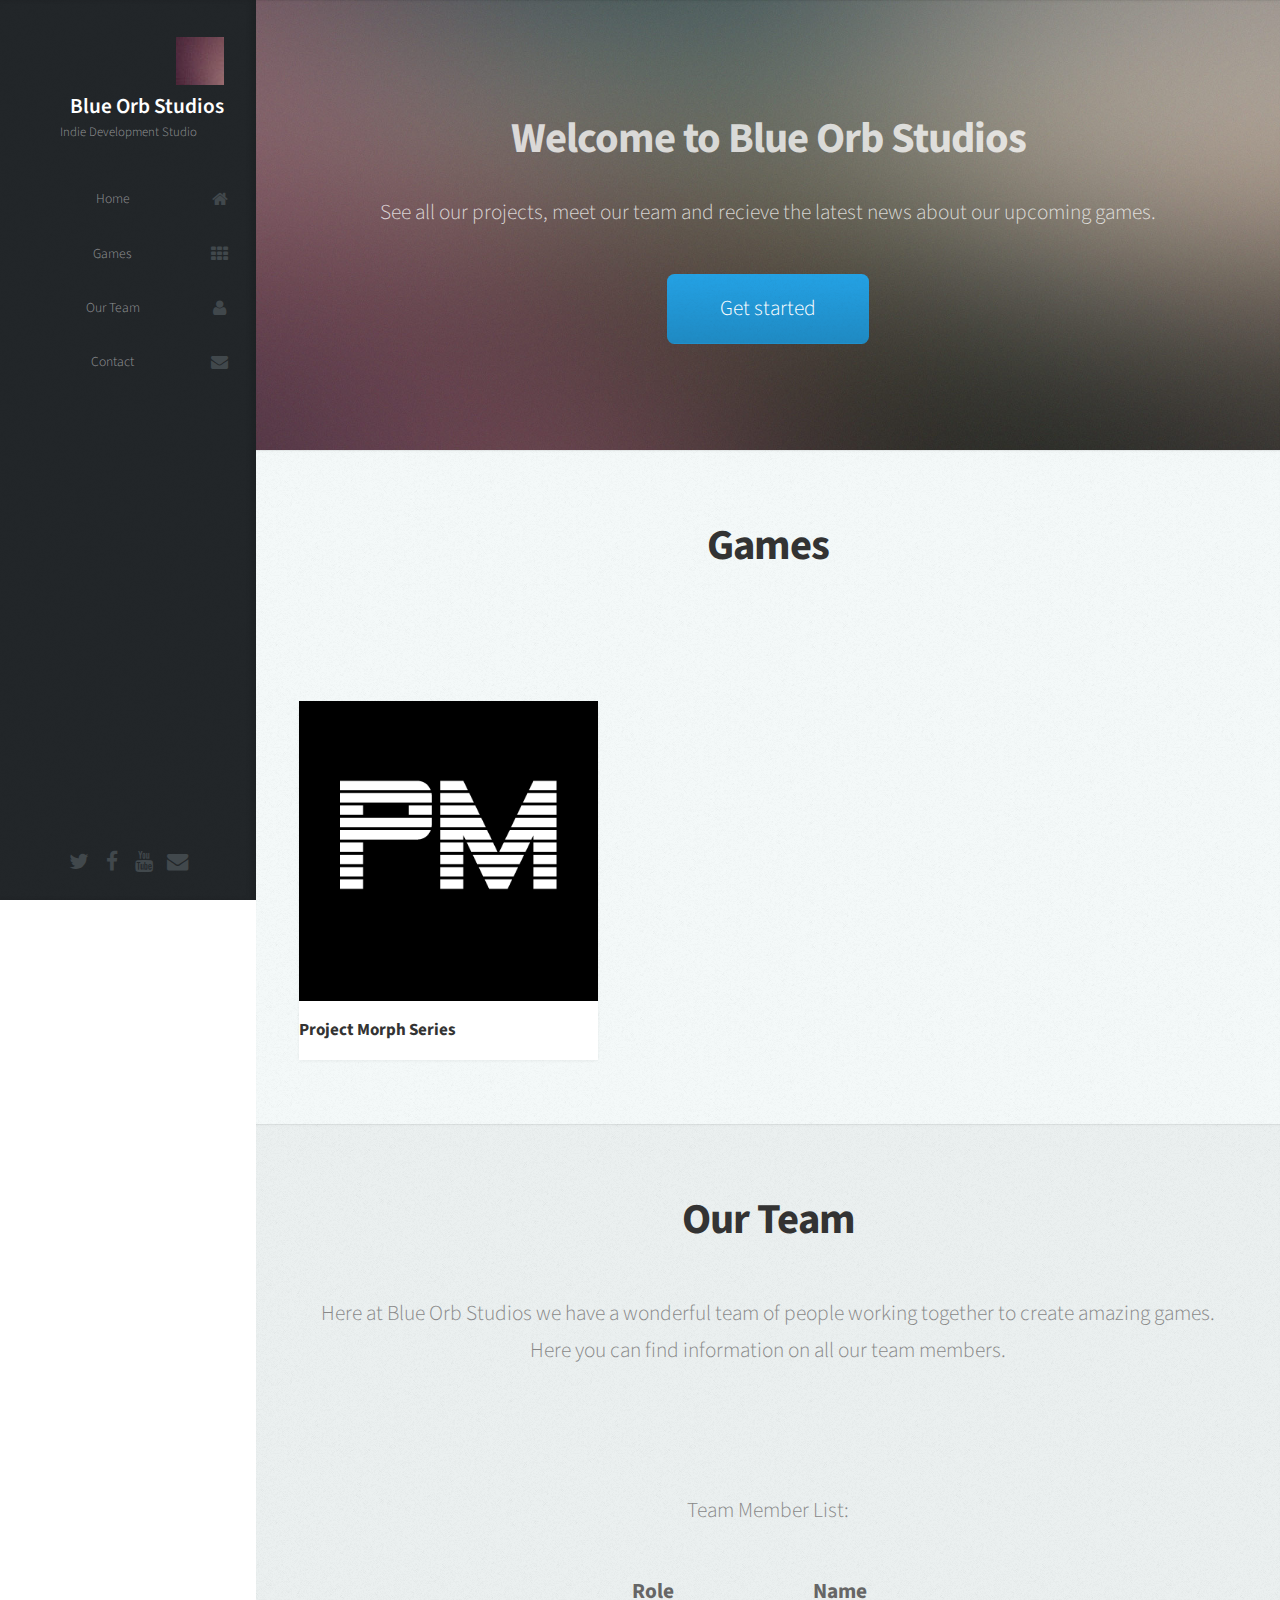
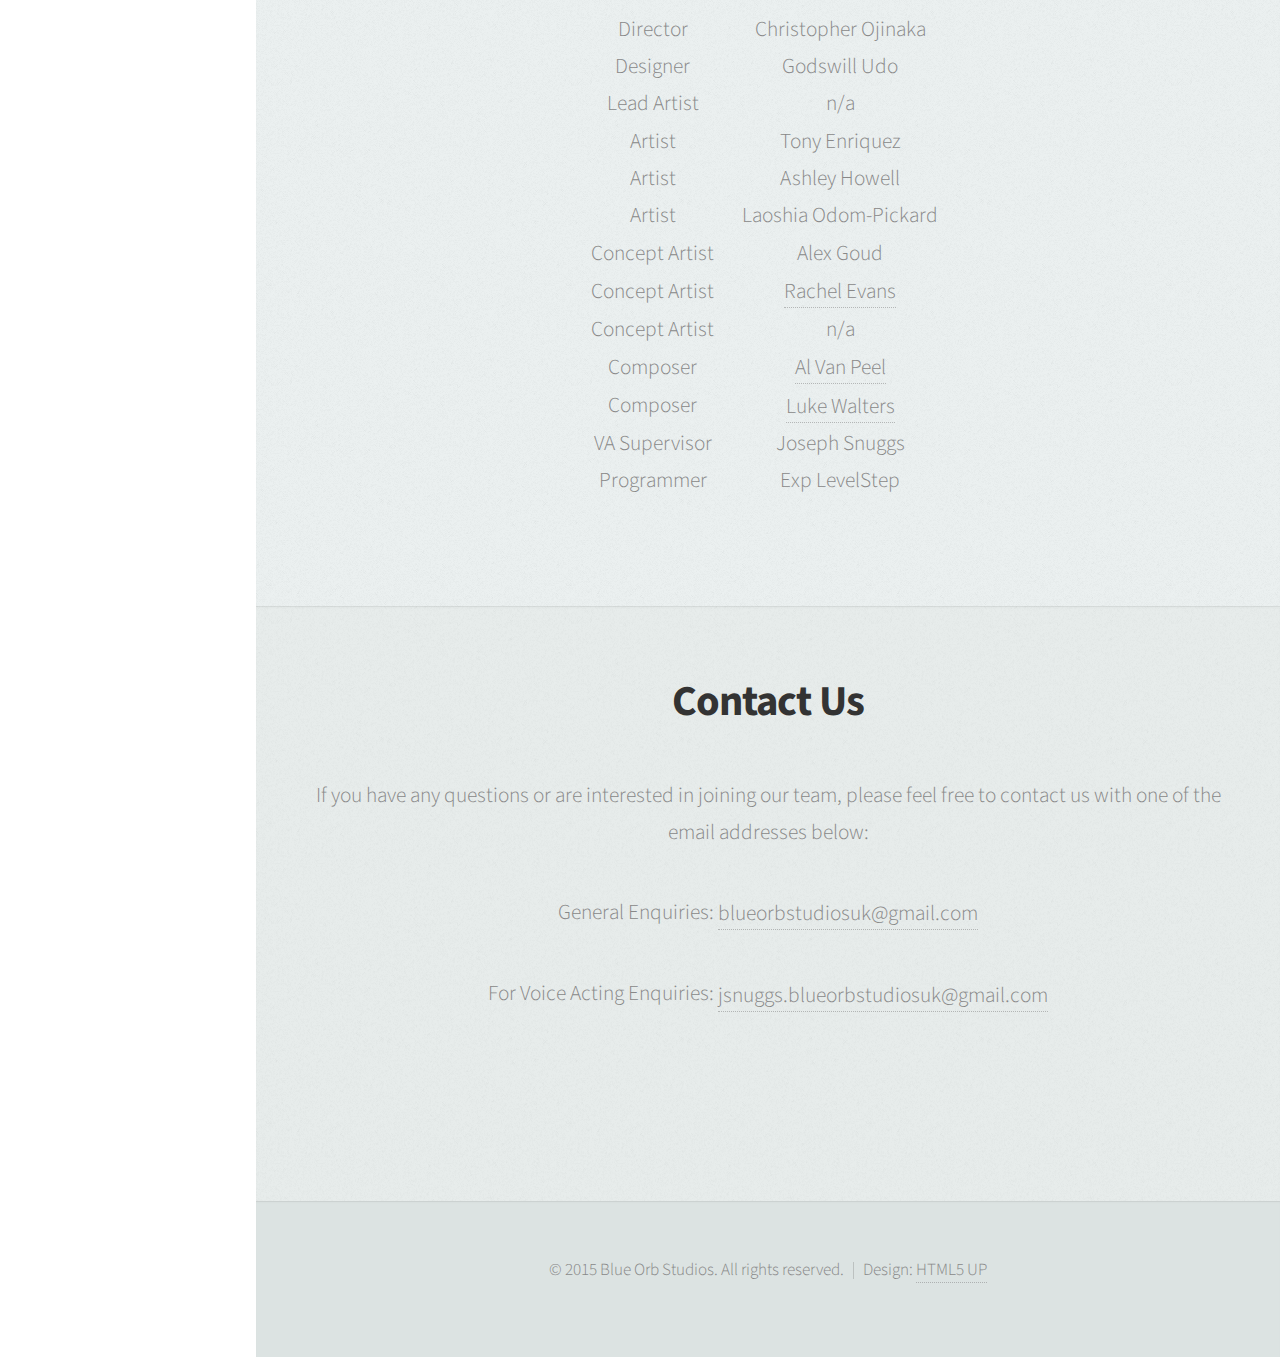
==== index.html @ 5aa5a8fd "Update index.html" ====
<!DOCTYPE HTML>
<!--
	Prologue by HTML5 UP
	html5up.net | @n33co
	Free for personal and commercial use under the CCA 3.0 license (html5up.net/license)
-->
<html>
	<head>
		<title>Blue Orb Studios</title>
		<meta charset="utf-8" />
		<meta name="viewport" content="width=device-width, initial-scale=1" />
		<!--[if lte IE 8]><script src="assets/js/ie/html5shiv.js"></script><![endif]-->
		<link rel="stylesheet" href="assets/css/main.css" />
		<!--[if lte IE 8]><link rel="stylesheet" href="assets/css/ie8.css" /><![endif]-->
		<!--[if lte IE 9]><link rel="stylesheet" href="assets/css/ie9.css" /><![endif]-->
	</head>
	<body>

		<!-- Header -->
			<div id="header">

				<div class="Top">

					<!-- Logo -->
						<div id="logo">
							<span class="image avatar48"><img src="images/avatar.jpg" alt="" /></span>
							<h1 id="title">Blue Orb Studios</h1>
							<p>Indie Development Studio</p>
						</div>

					<!-- Nav -->
						<nav id="nav">
							<ul>
								<li><a href="#Top" id="top-link" class="skel-layers-ignoreHref"><span class="icon fa-home">Home</span></a></li>
								<li><a href="#Games" id="portfolio-link" class="skel-layers-ignoreHref"><span class="icon fa-th">Games</span></a></li>
								<li><a href="#Team" id="about-link" class="skel-layers-ignoreHref"><span class="icon fa-user">Our Team</span></a></li>
								<li><a href="#Contact" id="contact-link" class="skel-layers-ignoreHref"><span class="icon fa-envelope">Contact</span></a></li>
							</ul>
						</nav>

				</div>

				<div class="bottom">

					<!-- Social Icons -->
						<ul class="icons">
							<li><a href="https://twitter.com/BlueOrbStudios" class="icon fa-twitter"><span class="label">Twitter</span></a></li>
							<li><a href="https://www.facebook.com/BlueOrbStudios" class="icon fa-facebook"><span class="label">Facebook</span></a></li>
							<li><a href="https://www.youtube.com/channel/UC_im3MIQF0mpvZhVOFsa8Xg" class="icon fa-youtube"><span class="label">Github</span></a></li>
							<li><a href="mailto:blueorbstudiosuk@gmail.com" class="icon fa-envelope"><span class="label">Email</span></a></li>
						</ul>

				</div>

			</div>

		<!-- Main -->
			<div id="main">

				<!-- Intro -->
					<section id="top" class="one dark cover">
						<div class="container">

							<header>
								<h2 class="alt">Welcome to Blue Orb Studios<a href="http://html5up.net"></a></h2>
								<p>See all our projects, meet our team and recieve the latest news about our upcoming games. </p>
							</header>

							<footer>
								<center><a href="#Games" class="button scrolly">Get started</a></center>
							</footer>

						</div>
					</section>

				<!-- Portfolio -->
					<section id="Games" class="two">
						<div class="container">

							<header>
								<h2>Games</h2>
							</header>

							<p>&nbsp;</p>

							<div class="row">
								<div class="4u 12u$(mobile)">
									<article class="item">
										<a href="Series1.html" class="image fit"><img src="images/PM Short 1 big.png" alt="" /></a>
									  <header>
										<h3>Project Morph Series</h3>
										</header>
									</article>
								</div>
								<div class="4u$ 12u$(mobile)"></div>
							</div>

						</div>
					</section>

				<!-- About Me -->
					<section id="Team" class="three">
						<div class="container">

							<header>
								<h2>Our Team</h2>
							</header>
							<p>Here at Blue Orb Studios we have a wonderful team of people working together to create amazing games. Here you can find information on all our team members.</p>
							<p>&nbsp;</p>
                            
                          <p><center>Team Member List:</center></p>
                            <center><table width="5" border="0" align="center">
                              <tr>
                                <th scope="col"><b>Role</b></th>
                                <th scope="col"><b>Name</b></th>
                              </tr>
                              <tr>
                                <td>Director</td>
                                <td>Christopher Ojinaka</td>
                              </tr>
                              <tr>
                                <td>Designer</td>
                                <td>Godswill Udo</td>
                              </tr>
                              <tr>
                                <td>Lead Artist</td>
                                <td>n/a</td>
                              </tr>
                              <tr>
                                <td>Artist</td>
                                <td>Tony Enriquez</td>
                              </tr>
                              <tr>
                                <td>Artist</td>
                                <td>Ashley Howell</td>
                              </tr>
                              <tr>
                                <td>Artist</td>
                                <td>Laoshia Odom-Pickard</td>
                              </tr>
                              <tr>
                                <td>Concept Artist</td>
                                <td>Alex Goud</td>
                              </tr>
                              <tr>
                                <td>Concept Artist</td>
                                <td><a href="http://rylitah.deviantart.com/">Rachel Evans</a></td>
                              </tr>
                              <tr>
                                <td>Concept Artist</td>
                                <td>n/a</td>
                              </tr>
                              <tr>
                                <td>Composer</td>
                                <td><a href="https://soundcloud.com/algernonvanpeel">Al Van Peel</a></td>
                              </tr>
                              <tr>
                                <td>Composer</td>
                                <td><a href="https://soundcloud.com/everythingrare/">Luke Walters</a></td>
                              </tr>
                              <tr>
                                <td>VA Supervisor</td>
                                <td>Joseph Snuggs</td>
                              </tr>
                              <tr>
                                <td>Programmer</td>
                                <td>Exp LevelStep</td>
                              </tr>
                            </table></center>

                            

						</div>
					</section>

				<!-- Contact -->
					<section id="Contact" class="four">
						<div class="container">

							<header>
								<h2>Contact Us</h2>
							</header>

							<p>If you have any questions or are interested in joining our team, please feel free to contact us with one of the email addresses below:</p>
							<p>General Enquiries: <a href=mailto:blueorbstudiosuk@gmail.com>blueorbstudiosuk@gmail.com</a></p>
							<p>For Voice Acting Enquiries: <a href=mailto:jsnuggs.blueorbstudiosuk@gmail.com>jsnuggs.blueorbstudiosuk@gmail.com</a></p>
							<p>&nbsp;</p>

							

						</div>
					</section>
	</div>

		<!-- Footer -->
			<div id="footer">

				<!-- Copyright -->
					<ul class="copyright">
					  <li>&copy; 2015 Blue Orb Studios. All rights reserved.</li><li>Design: <a href="http://html5up.net">HTML5 UP</a></li>
					</ul>

		</div>

		<!-- Scripts -->
			<script src="assets/js/jquery.min.js"></script>
			<script src="assets/js/jquery.scrolly.min.js"></script>
			<script src="assets/js/jquery.scrollzer.min.js"></script>
			<script src="assets/js/skel.min.js"></script>
			<script src="assets/js/util.js"></script>
			<!--[if lte IE 8]><script src="assets/js/ie/respond.min.js"></script><![endif]-->
			<script src="assets/js/main.js"></script>

	</body>
</html>
---- assets/css/main.css ----
@import url("font-awesome.min.css");
@import url("http://fonts.googleapis.com/css?family=Source+Sans+Pro:300,300italic,400,600");

/*
	Prologue by HTML5 UP
	html5up.net | @n33co
	Free for personal and commercial use under the CCA 3.0 license (html5up.net/license)
*/

/* Reset */

	html, body, div, span, applet, object, iframe, h1, h2, h3, h4, h5, h6, p, blockquote, pre, a, abbr, acronym, address, big, cite, code, del, dfn, em, img, ins, kbd, q, s, samp, small, strike, strong, sub, sup, tt, var, b, u, i, center, dl, dt, dd, ol, ul, li, fieldset, form, label, legend, table, caption, tbody, tfoot, thead, tr, th, td, article, aside, canvas, details, embed, figure, figcaption, footer, header, hgroup, menu, nav, output, ruby, section, summary, time, mark, audio, video {
	margin: 0;
	padding: 0;
	border: 0;
	font-size: 100%;
	font: inherit;
	vertical-align: middle;
	background-position: center;
	}

	article, aside, details, figcaption, figure, footer, header, hgroup, menu, nav, section {
		display: block;
	}

	body {
		line-height: 1;
	}

	ol, ul {
		list-style: none;
	}

	blockquote, q {
		quotes: none;
	}

	blockquote:before, blockquote:after, q:before, q:after {
		content: '';
		content: none;
	}

	table {
		border-collapse: collapse;
		border-spacing: 0;
	}

	body {
		-webkit-text-size-adjust: none;
	}

/* Box Model */

	*, *:before, *:after {
		-moz-box-sizing: border-box;
		-webkit-box-sizing: border-box;
		box-sizing: border-box;
	}

/* Containers */

	.container {
		margin-left: auto;
		margin-right: auto;
	}

	.container.\31 25\25 {
		width: 100%;
		max-width: 1750px;
		min-width: 1400px;
	}

	.container.\37 5\25 {
		width: 1050px;
	}

	.container.\35 0\25 {
		width: 700px;
	}

	.container.\32 5\25 {
		width: 350px;
	}

	.container {
		width: 1400px;
	}

	@media screen and (min-width: 961px) and (max-width: 1880px) {

		.container.\31 25\25 {
			width: 100%;
			max-width: 1500px;
			min-width: 1200px;
		}

		.container.\37 5\25 {
			width: 900px;
		}

		.container.\35 0\25 {
			width: 600px;
		}

		.container.\32 5\25 {
			width: 300px;
		}

		.container {
			width: 1200px;
		}

	}

	@media screen and (min-width: 961px) and (max-width: 1620px) {

		.container.\31 25\25 {
			width: 100%;
			max-width: 1200px;
			min-width: 960px;
		}

		.container.\37 5\25 {
			width: 720px;
		}

		.container.\35 0\25 {
			width: 480px;
		}

		.container.\32 5\25 {
			width: 240px;
		}

		.container {
			width: 960px;
		}

	}

	@media screen and (min-width: 961px) and (max-width: 1320px) {

		.container.\31 25\25 {
			width: 100%;
			max-width: 125%;
			min-width: 100%;
		}

		.container.\37 5\25 {
			width: 75%;
		}

		.container.\35 0\25 {
			width: 50%;
		}

		.container.\32 5\25 {
			width: 25%;
		}

		.container {
			width: 100%;
		}

	}

	@media screen and (max-width: 960px) {

		.container.\31 25\25 {
			width: 100%;
			max-width: 125%;
			min-width: 100%;
		}

		.container.\37 5\25 {
			width: 75%;
		}

		.container.\35 0\25 {
			width: 50%;
		}

		.container.\32 5\25 {
			width: 25%;
		}

		.container {
			width: 100%;
		}

	}

	@media screen and (max-width: 736px) {

		.container.\31 25\25 {
			width: 100%;
			max-width: 125%;
			min-width: 100%;
		}

		.container.\37 5\25 {
			width: 75%;
		}

		.container.\35 0\25 {
			width: 50%;
		}

		.container.\32 5\25 {
			width: 25%;
		}

		.container {
			width: 100% !important;
		}

	}

/* Grid */

	.row {
		border-bottom: solid 1px transparent;
		-moz-box-sizing: border-box;
		-webkit-box-sizing: border-box;
		box-sizing: border-box;
	}

	.row > * {
		float: left;
		-moz-box-sizing: border-box;
		-webkit-box-sizing: border-box;
		box-sizing: border-box;
	}

	.row:after, .row:before {
		content: '';
		display: block;
		clear: both;
		height: 0;
	}

	.row.uniform > * > :first-child {
		margin-top: 0;
	}

	.row.uniform > * > :last-child {
		margin-bottom: 0;
	}

	.row.\30 \25 > * {
		padding: 0px 0 0 0px;
	}

	.row.\30 \25 {
		margin: 0px 0 -1px 0px;
	}

	.row.uniform.\30 \25 > * {
		padding: 0px 0 0 0px;
	}

	.row.uniform.\30 \25 {
		margin: 0px 0 -1px 0px;
	}

	.row > * {
		padding: 40px 0 0 40px;
	}

	.row {
		margin: -40px 0 -1px -40px;
	}

	.row.uniform > * {
		padding: 40px 0 0 40px;
	}

	.row.uniform {
		margin: -40px 0 -1px -40px;
	}

	.row.\32 00\25 > * {
		padding: 80px 0 0 80px;
	}

	.row.\32 00\25 {
		margin: -80px 0 -1px -80px;
	}

	.row.uniform.\32 00\25 > * {
		padding: 80px 0 0 80px;
	}

	.row.uniform.\32 00\25 {
		margin: -80px 0 -1px -80px;
	}

	.row.\31 50\25 > * {
		padding: 60px 0 0 60px;
	}

	.row.\31 50\25 {
		margin: -60px 0 -1px -60px;
	}

	.row.uniform.\31 50\25 > * {
		padding: 60px 0 0 60px;
	}

	.row.uniform.\31 50\25 {
		margin: -60px 0 -1px -60px;
	}

	.row.\35 0\25 > * {
		padding: 20px 0 0 20px;
	}

	.row.\35 0\25 {
		margin: -20px 0 -1px -20px;
	}

	.row.uniform.\35 0\25 > * {
		padding: 20px 0 0 20px;
	}

	.row.uniform.\35 0\25 {
		margin: -20px 0 -1px -20px;
	}

	.row.\32 5\25 > * {
		padding: 10px 0 0 10px;
	}

	.row.\32 5\25 {
		margin: -10px 0 -1px -10px;
	}

	.row.uniform.\32 5\25 > * {
		padding: 10px 0 0 10px;
	}

	.row.uniform.\32 5\25 {
		margin: -10px 0 -1px -10px;
	}

	.\31 2u, .\31 2u\24 {
		width: 100%;
		clear: none;
		margin-left: 0;
	}

	.\31 1u, .\31 1u\24 {
		width: 91.6666666667%;
		clear: none;
		margin-left: 0;
	}

	.\31 0u, .\31 0u\24 {
		width: 83.3333333333%;
		clear: none;
		margin-left: 0;
	}

	.\39 u, .\39 u\24 {
		width: 75%;
		clear: none;
		margin-left: 0;
	}

	.\38 u, .\38 u\24 {
		width: 66.6666666667%;
		clear: none;
		margin-left: 0;
	}

	.\37 u, .\37 u\24 {
		width: 58.3333333333%;
		clear: none;
		margin-left: 0;
	}

	.\36 u, .\36 u\24 {
		width: 50%;
		clear: none;
		margin-left: 0;
	}

	.\35 u, .\35 u\24 {
		width: 41.6666666667%;
		clear: none;
		margin-left: 0;
	}

	.\34 u, .\34 u\24 {
		width: 33.3333333333%;
		clear: none;
		margin-left: 0;
	}

	.\33 u, .\33 u\24 {
		width: 25%;
		clear: none;
		margin-left: 0;
	}

	.\32 u, .\32 u\24 {
		width: 16.6666666667%;
		clear: none;
		margin-left: 0;
	}

	.\31 u, .\31 u\24 {
		width: 8.3333333333%;
		clear: none;
		margin-left: 0;
	}

	.\31 2u\24 + *,
	.\31 1u\24 + *,
	.\31 0u\24 + *,
	.\39 u\24 + *,
	.\38 u\24 + *,
	.\37 u\24 + *,
	.\36 u\24 + *,
	.\35 u\24 + *,
	.\34 u\24 + *,
	.\33 u\24 + *,
	.\32 u\24 + *,
	.\31 u\24 + * {
		clear: left;
	}

	.\-11u {
		margin-left: 91.66667%;
	}

	.\-10u {
		margin-left: 83.33333%;
	}

	.\-9u {
		margin-left: 75%;
	}

	.\-8u {
		margin-left: 66.66667%;
	}

	.\-7u {
		margin-left: 58.33333%;
	}

	.\-6u {
		margin-left: 50%;
	}

	.\-5u {
		margin-left: 41.66667%;
	}

	.\-4u {
		margin-left: 33.33333%;
	}

	.\-3u {
		margin-left: 25%;
	}

	.\-2u {
		margin-left: 16.66667%;
	}

	.\-1u {
		margin-left: 8.33333%;
	}

	@media screen and (min-width: 961px) and (max-width: 1880px) {

		.row > * {
			padding: 40px 0 0 40px;
		}

		.row {
			margin: -40px 0 -1px -40px;
		}

		.row.uniform > * {
			padding: 40px 0 0 40px;
		}

		.row.uniform {
			margin: -40px 0 -1px -40px;
		}

		.row.\32 00\25 > * {
			padding: 80px 0 0 80px;
		}

		.row.\32 00\25 {
			margin: -80px 0 -1px -80px;
		}

		.row.uniform.\32 00\25 > * {
			padding: 80px 0 0 80px;
		}

		.row.uniform.\32 00\25 {
			margin: -80px 0 -1px -80px;
		}

		.row.\31 50\25 > * {
			padding: 60px 0 0 60px;
		}

		.row.\31 50\25 {
			margin: -60px 0 -1px -60px;
		}

		.row.uniform.\31 50\25 > * {
			padding: 60px 0 0 60px;
		}

		.row.uniform.\31 50\25 {
			margin: -60px 0 -1px -60px;
		}

		.row.\35 0\25 > * {
			padding: 20px 0 0 20px;
		}

		.row.\35 0\25 {
			margin: -20px 0 -1px -20px;
		}

		.row.uniform.\35 0\25 > * {
			padding: 20px 0 0 20px;
		}

		.row.uniform.\35 0\25 {
			margin: -20px 0 -1px -20px;
		}

		.row.\32 5\25 > * {
			padding: 10px 0 0 10px;
		}

		.row.\32 5\25 {
			margin: -10px 0 -1px -10px;
		}

		.row.uniform.\32 5\25 > * {
			padding: 10px 0 0 10px;
		}

		.row.uniform.\32 5\25 {
			margin: -10px 0 -1px -10px;
		}

		.\31 2u\28wide\29, .\31 2u\24\28wide\29 {
			width: 100%;
			clear: none;
			margin-left: 0;
		}

		.\31 1u\28wide\29, .\31 1u\24\28wide\29 {
			width: 91.6666666667%;
			clear: none;
			margin-left: 0;
		}

		.\31 0u\28wide\29, .\31 0u\24\28wide\29 {
			width: 83.3333333333%;
			clear: none;
			margin-left: 0;
		}

		.\39 u\28wide\29, .\39 u\24\28wide\29 {
			width: 75%;
			clear: none;
			margin-left: 0;
		}

		.\38 u\28wide\29, .\38 u\24\28wide\29 {
			width: 66.6666666667%;
			clear: none;
			margin-left: 0;
		}

		.\37 u\28wide\29, .\37 u\24\28wide\29 {
			width: 58.3333333333%;
			clear: none;
			margin-left: 0;
		}

		.\36 u\28wide\29, .\36 u\24\28wide\29 {
			width: 50%;
			clear: none;
			margin-left: 0;
		}

		.\35 u\28wide\29, .\35 u\24\28wide\29 {
			width: 41.6666666667%;
			clear: none;
			margin-left: 0;
		}

		.\34 u\28wide\29, .\34 u\24\28wide\29 {
			width: 33.3333333333%;
			clear: none;
			margin-left: 0;
		}

		.\33 u\28wide\29, .\33 u\24\28wide\29 {
			width: 25%;
			clear: none;
			margin-left: 0;
		}

		.\32 u\28wide\29, .\32 u\24\28wide\29 {
			width: 16.6666666667%;
			clear: none;
			margin-left: 0;
		}

		.\31 u\28wide\29, .\31 u\24\28wide\29 {
			width: 8.3333333333%;
			clear: none;
			margin-left: 0;
		}

		.\31 2u\24\28wide\29 + *,
		.\31 1u\24\28wide\29 + *,
		.\31 0u\24\28wide\29 + *,
		.\39 u\24\28wide\29 + *,
		.\38 u\24\28wide\29 + *,
		.\37 u\24\28wide\29 + *,
		.\36 u\24\28wide\29 + *,
		.\35 u\24\28wide\29 + *,
		.\34 u\24\28wide\29 + *,
		.\33 u\24\28wide\29 + *,
		.\32 u\24\28wide\29 + *,
		.\31 u\24\28wide\29 + * {
			clear: left;
		}

		.\-11u\28wide\29 {
			margin-left: 91.66667%;
		}

		.\-10u\28wide\29 {
			margin-left: 83.33333%;
		}

		.\-9u\28wide\29 {
			margin-left: 75%;
		}

		.\-8u\28wide\29 {
			margin-left: 66.66667%;
		}

		.\-7u\28wide\29 {
			margin-left: 58.33333%;
		}

		.\-6u\28wide\29 {
			margin-left: 50%;
		}

		.\-5u\28wide\29 {
			margin-left: 41.66667%;
		}

		.\-4u\28wide\29 {
			margin-left: 33.33333%;
		}

		.\-3u\28wide\29 {
			margin-left: 25%;
		}

		.\-2u\28wide\29 {
			margin-left: 16.66667%;
		}

		.\-1u\28wide\29 {
			margin-left: 8.33333%;
		}

	}

	@media screen and (min-width: 961px) and (max-width: 1620px) {

		.row > * {
			padding: 40px 0 0 40px;
		}

		.row {
			margin: -40px 0 -1px -40px;
		}

		.row.uniform > * {
			padding: 40px 0 0 40px;
		}

		.row.uniform {
			margin: -40px 0 -1px -40px;
		}

		.row.\32 00\25 > * {
			padding: 80px 0 0 80px;
		}

		.row.\32 00\25 {
			margin: -80px 0 -1px -80px;
		}

		.row.uniform.\32 00\25 > * {
			padding: 80px 0 0 80px;
		}

		.row.uniform.\32 00\25 {
			margin: -80px 0 -1px -80px;
		}

		.row.\31 50\25 > * {
			padding: 60px 0 0 60px;
		}

		.row.\31 50\25 {
			margin: -60px 0 -1px -60px;
		}

		.row.uniform.\31 50\25 > * {
			padding: 60px 0 0 60px;
		}

		.row.uniform.\31 50\25 {
			margin: -60px 0 -1px -60px;
		}

		.row.\35 0\25 > * {
			padding: 20px 0 0 20px;
		}

		.row.\35 0\25 {
			margin: -20px 0 -1px -20px;
		}

		.row.uniform.\35 0\25 > * {
			padding: 20px 0 0 20px;
		}

		.row.uniform.\35 0\25 {
			margin: -20px 0 -1px -20px;
		}

		.row.\32 5\25 > * {
			padding: 10px 0 0 10px;
		}

		.row.\32 5\25 {
			margin: -10px 0 -1px -10px;
		}

		.row.uniform.\32 5\25 > * {
			padding: 10px 0 0 10px;
		}

		.row.uniform.\32 5\25 {
			margin: -10px 0 -1px -10px;
		}

		.\31 2u\28normal\29, .\31 2u\24\28normal\29 {
			width: 100%;
			clear: none;
			margin-left: 0;
		}

		.\31 1u\28normal\29, .\31 1u\24\28normal\29 {
			width: 91.6666666667%;
			clear: none;
			margin-left: 0;
		}

		.\31 0u\28normal\29, .\31 0u\24\28normal\29 {
			width: 83.3333333333%;
			clear: none;
			margin-left: 0;
		}

		.\39 u\28normal\29, .\39 u\24\28normal\29 {
			width: 75%;
			clear: none;
			margin-left: 0;
		}

		.\38 u\28normal\29, .\38 u\24\28normal\29 {
			width: 66.6666666667%;
			clear: none;
			margin-left: 0;
		}

		.\37 u\28normal\29, .\37 u\24\28normal\29 {
			width: 58.3333333333%;
			clear: none;
			margin-left: 0;
		}

		.\36 u\28normal\29, .\36 u\24\28normal\29 {
			width: 50%;
			clear: none;
			margin-left: 0;
		}

		.\35 u\28normal\29, .\35 u\24\28normal\29 {
			width: 41.6666666667%;
			clear: none;
			margin-left: 0;
		}

		.\34 u\28normal\29, .\34 u\24\28normal\29 {
			width: 33.3333333333%;
			clear: none;
			margin-left: 0;
		}

		.\33 u\28normal\29, .\33 u\24\28normal\29 {
			width: 25%;
			clear: none;
			margin-left: 0;
		}

		.\32 u\28normal\29, .\32 u\24\28normal\29 {
			width: 16.6666666667%;
			clear: none;
			margin-left: 0;
		}

		.\31 u\28normal\29, .\31 u\24\28normal\29 {
			width: 8.3333333333%;
			clear: none;
			margin-left: 0;
		}

		.\31 2u\24\28normal\29 + *,
		.\31 1u\24\28normal\29 + *,
		.\31 0u\24\28normal\29 + *,
		.\39 u\24\28normal\29 + *,
		.\38 u\24\28normal\29 + *,
		.\37 u\24\28normal\29 + *,
		.\36 u\24\28normal\29 + *,
		.\35 u\24\28normal\29 + *,
		.\34 u\24\28normal\29 + *,
		.\33 u\24\28normal\29 + *,
		.\32 u\24\28normal\29 + *,
		.\31 u\24\28normal\29 + * {
			clear: left;
		}

		.\-11u\28normal\29 {
			margin-left: 91.66667%;
		}

		.\-10u\28normal\29 {
			margin-left: 83.33333%;
		}

		.\-9u\28normal\29 {
			margin-left: 75%;
		}

		.\-8u\28normal\29 {
			margin-left: 66.66667%;
		}

		.\-7u\28normal\29 {
			margin-left: 58.33333%;
		}

		.\-6u\28normal\29 {
			margin-left: 50%;
		}

		.\-5u\28normal\29 {
			margin-left: 41.66667%;
		}

		.\-4u\28normal\29 {
			margin-left: 33.33333%;
		}

		.\-3u\28normal\29 {
			margin-left: 25%;
		}

		.\-2u\28normal\29 {
			margin-left: 16.66667%;
		}

		.\-1u\28normal\29 {
			margin-left: 8.33333%;
		}

	}

	@media screen and (min-width: 961px) and (max-width: 1320px) {

		.row > * {
			padding: 20px 0 0 20px;
		}

		.row {
			margin: -20px 0 -1px -20px;
		}

		.row.uniform > * {
			padding: 20px 0 0 20px;
		}

		.row.uniform {
			margin: -20px 0 -1px -20px;
		}

		.row.\32 00\25 > * {
			padding: 40px 0 0 40px;
		}

		.row.\32 00\25 {
			margin: -40px 0 -1px -40px;
		}

		.row.uniform.\32 00\25 > * {
			padding: 40px 0 0 40px;
		}

		.row.uniform.\32 00\25 {
			margin: -40px 0 -1px -40px;
		}

		.row.\31 50\25 > * {
			padding: 30px 0 0 30px;
		}

		.row.\31 50\25 {
			margin: -30px 0 -1px -30px;
		}

		.row.uniform.\31 50\25 > * {
			padding: 30px 0 0 30px;
		}

		.row.uniform.\31 50\25 {
			margin: -30px 0 -1px -30px;
		}

		.row.\35 0\25 > * {
			padding: 10px 0 0 10px;
		}

		.row.\35 0\25 {
			margin: -10px 0 -1px -10px;
		}

		.row.uniform.\35 0\25 > * {
			padding: 10px 0 0 10px;
		}

		.row.uniform.\35 0\25 {
			margin: -10px 0 -1px -10px;
		}

		.row.\32 5\25 > * {
			padding: 5px 0 0 5px;
		}

		.row.\32 5\25 {
			margin: -5px 0 -1px -5px;
		}

		.row.uniform.\32 5\25 > * {
			padding: 5px 0 0 5px;
		}

		.row.uniform.\32 5\25 {
			margin: -5px 0 -1px -5px;
		}

		.\31 2u\28narrow\29, .\31 2u\24\28narrow\29 {
			width: 100%;
			clear: none;
			margin-left: 0;
		}

		.\31 1u\28narrow\29, .\31 1u\24\28narrow\29 {
			width: 91.6666666667%;
			clear: none;
			margin-left: 0;
		}

		.\31 0u\28narrow\29, .\31 0u\24\28narrow\29 {
			width: 83.3333333333%;
			clear: none;
			margin-left: 0;
		}

		.\39 u\28narrow\29, .\39 u\24\28narrow\29 {
			width: 75%;
			clear: none;
			margin-left: 0;
		}

		.\38 u\28narrow\29, .\38 u\24\28narrow\29 {
			width: 66.6666666667%;
			clear: none;
			margin-left: 0;
		}

		.\37 u\28narrow\29, .\37 u\24\28narrow\29 {
			width: 58.3333333333%;
			clear: none;
			margin-left: 0;
		}

		.\36 u\28narrow\29, .\36 u\24\28narrow\29 {
			width: 50%;
			clear: none;
			margin-left: 0;
		}

		.\35 u\28narrow\29, .\35 u\24\28narrow\29 {
			width: 41.6666666667%;
			clear: none;
			margin-left: 0;
		}

		.\34 u\28narrow\29, .\34 u\24\28narrow\29 {
			width: 33.3333333333%;
			clear: none;
			margin-left: 0;
		}

		.\33 u\28narrow\29, .\33 u\24\28narrow\29 {
			width: 25%;
			clear: none;
			margin-left: 0;
		}

		.\32 u\28narrow\29, .\32 u\24\28narrow\29 {
			width: 16.6666666667%;
			clear: none;
			margin-left: 0;
		}

		.\31 u\28narrow\29, .\31 u\24\28narrow\29 {
			width: 8.3333333333%;
			clear: none;
			margin-left: 0;
		}

		.\31 2u\24\28narrow\29 + *,
		.\31 1u\24\28narrow\29 + *,
		.\31 0u\24\28narrow\29 + *,
		.\39 u\24\28narrow\29 + *,
		.\38 u\24\28narrow\29 + *,
		.\37 u\24\28narrow\29 + *,
		.\36 u\24\28narrow\29 + *,
		.\35 u\24\28narrow\29 + *,
		.\34 u\24\28narrow\29 + *,
		.\33 u\24\28narrow\29 + *,
		.\32 u\24\28narrow\29 + *,
		.\31 u\24\28narrow\29 + * {
			clear: left;
		}

		.\-11u\28narrow\29 {
			margin-left: 91.66667%;
		}

		.\-10u\28narrow\29 {
			margin-left: 83.33333%;
		}

		.\-9u\28narrow\29 {
			margin-left: 75%;
		}

		.\-8u\28narrow\29 {
			margin-left: 66.66667%;
		}

		.\-7u\28narrow\29 {
			margin-left: 58.33333%;
		}

		.\-6u\28narrow\29 {
			margin-left: 50%;
		}

		.\-5u\28narrow\29 {
			margin-left: 41.66667%;
		}

		.\-4u\28narrow\29 {
			margin-left: 33.33333%;
		}

		.\-3u\28narrow\29 {
			margin-left: 25%;
		}

		.\-2u\28narrow\29 {
			margin-left: 16.66667%;
		}

		.\-1u\28narrow\29 {
			margin-left: 8.33333%;
		}

	}

	@media screen and (max-width: 960px) {

		.row > * {
			padding: 20px 0 0 20px;
		}

		.row {
			margin: -20px 0 -1px -20px;
		}

		.row.uniform > * {
			padding: 20px 0 0 20px;
		}

		.row.uniform {
			margin: -20px 0 -1px -20px;
		}

		.row.\32 00\25 > * {
			padding: 40px 0 0 40px;
		}

		.row.\32 00\25 {
			margin: -40px 0 -1px -40px;
		}

		.row.uniform.\32 00\25 > * {
			padding: 40px 0 0 40px;
		}

		.row.uniform.\32 00\25 {
			margin: -40px 0 -1px -40px;
		}

		.row.\31 50\25 > * {
			padding: 30px 0 0 30px;
		}

		.row.\31 50\25 {
			margin: -30px 0 -1px -30px;
		}

		.row.uniform.\31 50\25 > * {
			padding: 30px 0 0 30px;
		}

		.row.uniform.\31 50\25 {
			margin: -30px 0 -1px -30px;
		}

		.row.\35 0\25 > * {
			padding: 10px 0 0 10px;
		}

		.row.\35 0\25 {
			margin: -10px 0 -1px -10px;
		}

		.row.uniform.\35 0\25 > * {
			padding: 10px 0 0 10px;
		}

		.row.uniform.\35 0\25 {
			margin: -10px 0 -1px -10px;
		}

		.row.\32 5\25 > * {
			padding: 5px 0 0 5px;
		}

		.row.\32 5\25 {
			margin: -5px 0 -1px -5px;
		}

		.row.uniform.\32 5\25 > * {
			padding: 5px 0 0 5px;
		}

		.row.uniform.\32 5\25 {
			margin: -5px 0 -1px -5px;
		}

		.\31 2u\28narrower\29, .\31 2u\24\28narrower\29 {
			width: 100%;
			clear: none;
			margin-left: 0;
		}

		.\31 1u\28narrower\29, .\31 1u\24\28narrower\29 {
			width: 91.6666666667%;
			clear: none;
			margin-left: 0;
		}

		.\31 0u\28narrower\29, .\31 0u\24\28narrower\29 {
			width: 83.3333333333%;
			clear: none;
			margin-left: 0;
		}

		.\39 u\28narrower\29, .\39 u\24\28narrower\29 {
			width: 75%;
			clear: none;
			margin-left: 0;
		}

		.\38 u\28narrower\29, .\38 u\24\28narrower\29 {
			width: 66.6666666667%;
			clear: none;
			margin-left: 0;
		}

		.\37 u\28narrower\29, .\37 u\24\28narrower\29 {
			width: 58.3333333333%;
			clear: none;
			margin-left: 0;
		}

		.\36 u\28narrower\29, .\36 u\24\28narrower\29 {
			width: 50%;
			clear: none;
			margin-left: 0;
		}

		.\35 u\28narrower\29, .\35 u\24\28narrower\29 {
			width: 41.6666666667%;
			clear: none;
			margin-left: 0;
		}

		.\34 u\28narrower\29, .\34 u\24\28narrower\29 {
			width: 33.3333333333%;
			clear: none;
			margin-left: 0;
		}

		.\33 u\28narrower\29, .\33 u\24\28narrower\29 {
			width: 25%;
			clear: none;
			margin-left: 0;
		}

		.\32 u\28narrower\29, .\32 u\24\28narrower\29 {
			width: 16.6666666667%;
			clear: none;
			margin-left: 0;
		}

		.\31 u\28narrower\29, .\31 u\24\28narrower\29 {
			width: 8.3333333333%;
			clear: none;
			margin-left: 0;
		}

		.\31 2u\24\28narrower\29 + *,
		.\31 1u\24\28narrower\29 + *,
		.\31 0u\24\28narrower\29 + *,
		.\39 u\24\28narrower\29 + *,
		.\38 u\24\28narrower\29 + *,
		.\37 u\24\28narrower\29 + *,
		.\36 u\24\28narrower\29 + *,
		.\35 u\24\28narrower\29 + *,
		.\34 u\24\28narrower\29 + *,
		.\33 u\24\28narrower\29 + *,
		.\32 u\24\28narrower\29 + *,
		.\31 u\24\28narrower\29 + * {
			clear: left;
		}

		.\-11u\28narrower\29 {
			margin-left: 91.66667%;
		}

		.\-10u\28narrower\29 {
			margin-left: 83.33333%;
		}

		.\-9u\28narrower\29 {
			margin-left: 75%;
		}

		.\-8u\28narrower\29 {
			margin-left: 66.66667%;
		}

		.\-7u\28narrower\29 {
			margin-left: 58.33333%;
		}

		.\-6u\28narrower\29 {
			margin-left: 50%;
		}

		.\-5u\28narrower\29 {
			margin-left: 41.66667%;
		}

		.\-4u\28narrower\29 {
			margin-left: 33.33333%;
		}

		.\-3u\28narrower\29 {
			margin-left: 25%;
		}

		.\-2u\28narrower\29 {
			margin-left: 16.66667%;
		}

		.\-1u\28narrower\29 {
			margin-left: 8.33333%;
		}

	}

	@media screen and (max-width: 736px) {

		.row > * {
			padding: 20px 0 0 20px;
		}

		.row {
			margin: -20px 0 -1px -20px;
		}

		.row.uniform > * {
			padding: 20px 0 0 20px;
		}

		.row.uniform {
			margin: -20px 0 -1px -20px;
		}

		.row.\32 00\25 > * {
			padding: 40px 0 0 40px;
		}

		.row.\32 00\25 {
			margin: -40px 0 -1px -40px;
		}

		.row.uniform.\32 00\25 > * {
			padding: 40px 0 0 40px;
		}

		.row.uniform.\32 00\25 {
			margin: -40px 0 -1px -40px;
		}

		.row.\31 50\25 > * {
			padding: 30px 0 0 30px;
		}

		.row.\31 50\25 {
			margin: -30px 0 -1px -30px;
		}

		.row.uniform.\31 50\25 > * {
			padding: 30px 0 0 30px;
		}

		.row.uniform.\31 50\25 {
			margin: -30px 0 -1px -30px;
		}

		.row.\35 0\25 > * {
			padding: 10px 0 0 10px;
		}

		.row.\35 0\25 {
			margin: -10px 0 -1px -10px;
		}

		.row.uniform.\35 0\25 > * {
			padding: 10px 0 0 10px;
		}

		.row.uniform.\35 0\25 {
			margin: -10px 0 -1px -10px;
		}

		.row.\32 5\25 > * {
			padding: 5px 0 0 5px;
		}

		.row.\32 5\25 {
			margin: -5px 0 -1px -5px;
		}

		.row.uniform.\32 5\25 > * {
			padding: 5px 0 0 5px;
		}

		.row.uniform.\32 5\25 {
			margin: -5px 0 -1px -5px;
		}

		.\31 2u\28mobile\29, .\31 2u\24\28mobile\29 {
			width: 100%;
			clear: none;
			margin-left: 0;
		}

		.\31 1u\28mobile\29, .\31 1u\24\28mobile\29 {
			width: 91.6666666667%;
			clear: none;
			margin-left: 0;
		}

		.\31 0u\28mobile\29, .\31 0u\24\28mobile\29 {
			width: 83.3333333333%;
			clear: none;
			margin-left: 0;
		}

		.\39 u\28mobile\29, .\39 u\24\28mobile\29 {
			width: 75%;
			clear: none;
			margin-left: 0;
		}

		.\38 u\28mobile\29, .\38 u\24\28mobile\29 {
			width: 66.6666666667%;
			clear: none;
			margin-left: 0;
		}

		.\37 u\28mobile\29, .\37 u\24\28mobile\29 {
			width: 58.3333333333%;
			clear: none;
			margin-left: 0;
		}

		.\36 u\28mobile\29, .\36 u\24\28mobile\29 {
			width: 50%;
			clear: none;
			margin-left: 0;
		}

		.\35 u\28mobile\29, .\35 u\24\28mobile\29 {
			width: 41.6666666667%;
			clear: none;
			margin-left: 0;
		}

		.\34 u\28mobile\29, .\34 u\24\28mobile\29 {
			width: 33.3333333333%;
			clear: none;
			margin-left: 0;
		}

		.\33 u\28mobile\29, .\33 u\24\28mobile\29 {
			width: 25%;
			clear: none;
			margin-left: 0;
		}

		.\32 u\28mobile\29, .\32 u\24\28mobile\29 {
			width: 16.6666666667%;
			clear: none;
			margin-left: 0;
		}

		.\31 u\28mobile\29, .\31 u\24\28mobile\29 {
			width: 8.3333333333%;
			clear: none;
			margin-left: 0;
		}

		.\31 2u\24\28mobile\29 + *,
		.\31 1u\24\28mobile\29 + *,
		.\31 0u\24\28mobile\29 + *,
		.\39 u\24\28mobile\29 + *,
		.\38 u\24\28mobile\29 + *,
		.\37 u\24\28mobile\29 + *,
		.\36 u\24\28mobile\29 + *,
		.\35 u\24\28mobile\29 + *,
		.\34 u\24\28mobile\29 + *,
		.\33 u\24\28mobile\29 + *,
		.\32 u\24\28mobile\29 + *,
		.\31 u\24\28mobile\29 + * {
			clear: left;
		}

		.\-11u\28mobile\29 {
			margin-left: 91.66667%;
		}

		.\-10u\28mobile\29 {
			margin-left: 83.33333%;
		}

		.\-9u\28mobile\29 {
			margin-left: 75%;
		}

		.\-8u\28mobile\29 {
			margin-left: 66.66667%;
		}

		.\-7u\28mobile\29 {
			margin-left: 58.33333%;
		}

		.\-6u\28mobile\29 {
			margin-left: 50%;
		}

		.\-5u\28mobile\29 {
			margin-left: 41.66667%;
		}

		.\-4u\28mobile\29 {
			margin-left: 33.33333%;
		}

		.\-3u\28mobile\29 {
			margin-left: 25%;
		}

		.\-2u\28mobile\29 {
			margin-left: 16.66667%;
		}

		.\-1u\28mobile\29 {
			margin-left: 8.33333%;
		}

	}

/* Basic */

	body {
		background: #fff;
		font-family: 'Source Sans Pro', sans-serif;
		font-size: 19pt;
		font-weight: 300;
		line-height: 1.75em;
		color: #888;
	}

		body.is-loading * {
			-moz-transition: none !important;
			-webkit-transition: none !important;
			-ms-transition: none !important;
			transition: none !important;
			-moz-animation: none !important;
			-webkit-animation: none !important;
			-ms-animation: none !important;
			animation: none !important;
		}

	input, textarea, select {
		font-family: 'Source Sans Pro', sans-serif;
		font-size: 19pt;
		font-weight: 300;
		line-height: 1.75em;
		color: #888;
	}

	h1, h2, h3, h4, h5, h6 {
	font-weight: bold;
	color: #333;
	line-height: 1.5em;
	font-size: larger;
	}

	h1 a, h2 a, h3 a, h4 a, h5 a, h6 a {
		color: inherit;
		text-decoration: none;
	}

		h1 a strong, h2 a strong, h3 a strong, h4 a strong, h5 a strong, h6 a strong {
			color: #333;
		}

	h2 {
	font-size: 2em;
	letter-spacing: -1px;
	text-align: center;
	}

		h2.alt {
			color: #888;
		}

			h2.alt strong {
				color: #666;
			}

	h3 {
		font-size: 1.5em;
	}

	header {
		margin: 0 0 2em 0;
	}

		header > p {
	margin: 1em 0 0 0;
		}

	footer {
		margin: 2em 0 0 0;
	}

	strong, b {
	font-weight: bold;
	color: #666;
	}

	em, i {
		font-style: italic;
	}

	a {
		text-decoration: none;
		color: inherit;
		border-bottom: dotted 1px rgba(128, 128, 128, 0.5);
		-moz-transition: color 0.35s ease-in-out, border-bottom-color 0.35s ease-in-out;
		-webkit-transition: color 0.35s ease-in-out, border-bottom-color 0.35s ease-in-out;
		-ms-transition: color 0.35s ease-in-out, border-bottom-color 0.35s ease-in-out;
		transition: color 0.35s ease-in-out, border-bottom-color 0.35s ease-in-out;
		outline: 0;
	}

		a:hover {
			color: #25A3E6;
			border-bottom-color: rgba(255, 255, 255, 0);
		}

	sub {
		position: relative;
		top: 0.5em;
		font-size: 0.8em;
	}

	sup {
		position: relative;
		top: -0.5em;
		font-size: 0.8em;
	}

	hr {
		border: 0;
		border-top: solid 1px #ddd;
	}

	blockquote {
		border-left: solid 0.5em #ddd;
		padding: 1em 0 1em 2em;
		font-style: italic;
	}

	p, ul, ol, dl, table {
	margin-bottom: 2em;
	text-align: center;
	}

	br.clear {
		clear: both;
	}

/* Sections/Article */

	section, article {
		margin-bottom: 3em;
	}

		section > :last-child,
		section > .container, section:last-child, article > :last-child,
		article > .container, article:last-child {
	margin-bottom: 0;
	text-align: left;
		}

		.row > section, .row > article {
			margin-bottom: 0;
		}

/* Image */

	.image {
		display: inline-block;
		border: 0;
	}

		.image img {
			display: block;
			width: 100%;
		}

		.image.avatar48 {
			width: 48px;
			height: 48px;
			background: #f00;
		}

			.image.avatar48 img {
				width: 48px;
				height: 48px;
			}

		.image.fit {
			display: block;
			width: 100%;
		}

		.image.featured {
			display: block;
			width: 100%;
			margin: 0 0 2em 0;
		}

		.image.left {
			float: left;
			margin: 0 2em 2em 0;
		}

		.image.centered {
			display: block;
			margin: 0 0 2em 0;
		}

			.image.centered img {
				margin: 0 auto;
				width: auto;
			}

/* List */

	ul.default {
		list-style: disc;
		padding-left: 1em;
	}

		ul.default li {
			padding-left: 0.5em;
		}

	ul.icons {
		cursor: default;
	}

		ul.icons li {
			display: inline-block;
		}

		ul.icons a {
			display: inline-block;
			width: 2em;
			height: 2em;
			line-height: 2em;
			text-align: center;
			border: 0;
		}

	ol.default {
		list-style: decimal;
		padding-left: 1.25em;
	}

		ol.default li {
			padding-left: 0.25em;
		}

/* Form */

	form label {
		display: block;
		text-align: left;
		margin-bottom: 0.5em;
	}

	form input[type="text"],
	form input[type="email"],
	form input[type="password"],
	form select,
	form textarea {
		position: relative;
		-webkit-appearance: none;
		display: block;
		border: 0;
		outline: 0;
		background: #fff;
		background: rgba(255, 255, 255, 0.75);
		width: 100%;
		border-radius: 0.35em;
		padding: 0.75em 1em 0.75em 1em;
		box-shadow: inset 0 0.1em 0.1em 0 rgba(0, 0, 0, 0.05);
		border: solid 1px rgba(0, 0, 0, 0.15);
		-moz-transition: all 0.35s ease-in-out;
		-webkit-transition: all 0.35s ease-in-out;
		-ms-transition: all 0.35s ease-in-out;
		transition: all 0.35s ease-in-out;
	}

		form input[type="text"]:focus,
		form input[type="email"]:focus,
		form input[type="password"]:focus,
		form select:focus,
		form textarea:focus {
			box-shadow: 0 0 2px 1px #8ebebc;
			background: #fff;
		}

	form input[type="text"],
	form input[type="email"],
	form input[type="password"],
	form select {
		line-height: 1.25em;
	}

	form textarea {
		min-height: 14em;
	}

	form .formerize-placeholder {
		color: #555 !important;
	}

	form ::-webkit-input-placeholder {
		color: #555 !important;
	}

	form :-moz-placeholder {
		color: #555 !important;
	}

	form ::-moz-placeholder {
		color: #555 !important;
	}

	form :-ms-input-placeholder {
		color: #555 !important;
	}

	form ::-moz-focus-inner {
		border: 0;
	}

/* Table */

	table {
	width: 40%;
	text-align: center;
	}

		table.default {
			width: 100%;
			text-align: left;
		}

			table.default tbody tr:nth-child(2n+2) {
				background: #f4f4f4;
			}

			table.default td {
				padding: 0.5em 1em 0.5em 1em;
			}

			table.default th {
				text-align: left;
				padding: 0.5em 1em 0.5em 1em;
				color: #fff;
				background: #222729 url("images/overlay.png");
			}

			table.default thead {
				background: #444;
				color: #fff;
			}

			table.default tfoot {
				background: #eee;
			}

/* Button */

	input[type="button"],
	input[type="submit"],
	input[type="reset"],
	button,
	.button {
	position: relative;
	display: inline-block;
	border-radius: 0.35em;
	color: #fff !important;
	text-decoration: none;
	padding: 0.75em 2.5em 0.75em 2.5em;
	background-color: #25A3E6;
	border: 0;
	cursor: pointer;
	background-image: -moz-linear-gradient(top, rgba(0, 0, 0, 0), rgba(0, 0, 0, 0.15)), url("images/overlay.png");
	background-image: -webkit-linear-gradient(top, rgba(0, 0, 0, 0), rgba(0, 0, 0, 0.15)), url("images/overlay.png");
	background-image: -ms-linear-gradient(top, rgba(0, 0, 0, 0), rgba(0, 0, 0, 0.15)), url("images/overlay.png");
	background-image: linear-gradient(top, rgba(0, 0, 0, 0), rgba(0, 0, 0, 0.15)), url("images/overlay.png");
	-moz-transition: background-color 0.35s ease-in-out;
	-webkit-transition: background-color 0.35s ease-in-out;
	-ms-transition: background-color 0.35s ease-in-out;
	transition: background-color 0.35s ease-in-out;
	}

		input[type="button"]:hover,
		input[type="submit"]:hover,
		input[type="reset"]:hover,
		button:hover,
		.button:hover {
			background-color: #9ececc;
		}

		input[type="button"]:active,
		input[type="submit"]:active,
		input[type="reset"]:active,
		button:active,
		.button:active {
			background-color: #7eaeac;
		}

/* Item */

	.item {
		box-shadow: 0 0.05em 0.15em 0 rgba(0, 0, 0, 0.05);
		margin-bottom: 40px;
	}

		.item header {
			background: #fff;
			margin: 0;
			padding: 1em 0 1em 0;
			font-size: 0.8em;
		}

			.item header h3 {
				font-size: 1em;
			}

/* Icons */

	.icon {
		text-decoration: none;
	}

		.icon:before {
			display: inline-block;
			font-family: FontAwesome;
			font-size: 1.25em;
			text-decoration: none;
			font-style: normal;
			font-weight: normal;
			line-height: 1;
			-webkit-font-smoothing: antialiased;
			-moz-osx-font-smoothing: grayscale;
		}

		.icon > .label {
			display: none;
		}

/* Header */

	#header {
		position: fixed;
		top: 0;
		left: 0;
		width: 375px;
		height: 100%;
		color: #fff;
		background: #222629 url("images/overlay.png");
		box-shadow: inset -0.25em 0 0.25em 0 rgba(0, 0, 0, 0.1);
		text-align: right;
	}

		#header .top {
			position: absolute;
			left: 0;
			top: 0;
			width: 100%;
		}

		#header .bottom {
			position: absolute;
			left: 0;
			bottom: 0;
			width: 100%;
		}

		#header .icons {
			font-size: 0.8em;
			margin: 0 0 1em 0;
			text-align: center;
		}

			#header .icons a {
				color: #41484c;
				-moz-transition: color 0.35s ease-in-out;
				-webkit-transition: color 0.35s ease-in-out;
				-ms-transition: color 0.35s ease-in-out;
				transition: color 0.35s ease-in-out;
			}

				#header .icons a:hover {
					color: #fff;
				}

	#logo {
		position: relative;
		margin: 1.75em 1.5em 1.5em 1.5em;
		min-height: 48px;
		cursor: default;
	}

		#logo h1 {
			position: relative;
			color: #fff;
			font-weight: 600;
			font-size: 1em;
			line-height: 1em;
		}

		#logo p {
			position: relative;
			display: block;
			font-size: 0.6em;
			color: rgba(255, 255, 255, 0.5);
			line-height: 1.25em;
			margin: 0.5em 0 0 0;
		}

		#logo .image {
			position: absolute;
			left: 0;
			top: 0;
		}

	#nav ul li a {
		display: block;
		padding: 0.5em 1.5em 0.5em 1.5em;
		color: rgba(255, 255, 255, 0.5);
		text-decoration: none;
		outline: 0;
		border: 0;
		-moz-transition: none;
		-webkit-transition: none;
		-ms-transition: none;
		transition: none;
	}

		#nav ul li a span {
			position: relative;
			display: block;
			font-size: 0.8em;
		}

			#nav ul li a span:before {
				position: absolute;
				left: 0;
				color: #41484c;
				text-align: center;
				width: 1.25em;
				line-height: 1.75em;
			}

		#nav ul li a.active {
			background: rgba(0, 0, 0, 0.15);
			box-shadow: inset 0 0 0.25em 0 rgba(0, 0, 0, 0.125);
			color: #fff;
		}

			#nav ul li a.active span:before {
				color: #25A3E6;
			}

/* Footer */

	#footer {
		margin-left: 375px;
		text-align: center;
		background-color: #dce3e2;
		padding: 3em 0 4em 0;
		box-shadow: inset 0 1px 0 0 rgba(0, 0, 0, 0.05), inset 0 0.1em 0.1em 0 rgba(0, 0, 0, 0.025);
		font-size: 0.8em;
	}

		#footer .copyright {
			cursor: default;
			margin: 0;
		}

			#footer .copyright li {
				display: inline-block;
				line-height: 1em;
				border-left: solid 1px rgba(128, 128, 128, 0.35);
				padding: 0 0 0 0.5em;
				margin: 0 0 0 0.5em;
			}

				#footer .copyright li:first-child {
					border-left: 0;
					padding-left: 0;
					margin-left: 0;
				}

/* Main */

	#main {
		margin-left: 375px;
	}

		#main > section {
			margin: 0;
			overflow: hidden;
			padding: 4em 0;
			box-shadow: inset 0 1px 0 0 rgba(0, 0, 0, 0.05), inset 0 0.1em 0.1em 0 rgba(0, 0, 0, 0.025);
			text-align: center;
			background-image: url("images/overlay.png");
		}

			#main > section.dark {
				color: #ddd;
				color: rgba(255, 255, 255, 0.75);
			}

				#main > section.dark h2, #main > section.dark h3, #main > section.dark h4, #main > section.dark h5, #main > section.dark h6 {
					color: inherit;
				}

				#main > section.dark strong {
					color: #fff;
					border-color: inherit;
				}

				#main > section.dark a {
					color: #fff;
					border-color: inherit;
				}

					#main > section.dark a:hover {
	border-bottom-color: rgba(255, 255, 255, 0);
	text-align: center;
					}

			#main > section.cover {
				padding: 6em 0;
				background-size: cover;
				background-position: center center;
			}
			
			#main > section.cover2 {
				padding: 6em 0;
				background-size: cover;
				background-position: center center;
			}

			#main > section.one {
	background-color: #81918E;
	background-image: url(../../images/banner.jpg);
	background-attachment: inherit;
			}

#main > section.one2 {
	background-color: #81918E;
	background-image: url(../../images/PMBanner.png);
	background-attachment: inherit;
			}

			#main > section.two {
				background-color: #f5fafa;
			}

			#main > section.three {
				background-color: #ecf1f1;
			}

			#main > section.four {
				background-color: #e8edec;
			}

/* Wide */

	@media screen and (min-width: 961px) and (max-width: 1880px) {

		/* Basic */

			body, input, textarea, select {
				font-size: 17pt;
			}

		/* Header */

			#header {
				width: 300px;
			}

		/* Footer */

			#footer {
				margin-left: 300px;
			}

		/* Main */

			#main {
				margin-left: 300px;
			}

	}

/* Normal */

	@media screen and (min-width: 961px) and (max-width: 1620px) {

		/* Main */

			#main > section {
				padding: 3em 0;
			}

			#main section.cover {
				padding: 5em 0;
			}
			
			#main section.cover2 {
				padding: 5em 0;
			}

	}

/* Narrow */

	@media screen and (min-width: 961px) and (max-width: 1320px) {

		/* Basic */

			body, input, textarea, select {
				font-size: 16pt;
			}

			.container {
				padding: 0 2em 0 2em;
			}

		/* List */

			ul.icons li a {
				width: 1.75em;
			}

		/* Item */

			.item {
				margin-bottom: 20px;
			}

		/* Header */

			#header {
				width: 20%;
			}

			#logo .image {
				position: relative;
				margin: 0 0 0.5em 0;
			}

			#nav ul li a {
				font-size: 0.8em;
				padding-top: 0.5em;
				padding-bottom: 0.5em;
			}

				#nav ul li a span {
					padding-right: 2.25em;
				}

					#nav ul li a span:before {
						left: 100%;
						margin-left: -1.25em;
						line-height: 2.25em;
					}

		/* Footer */

			#footer {
				margin-left: 20%;
			}

		/* Main */

			#main {
				margin-left: 20%;
			}

	}

/* Narrower */

	#headerToggle {
		display: none;
	}

	@media screen and (max-width: 960px) {

		/* Basic */

			html, body {
				overflow-x: hidden;
			}

			body, input, textarea, select {
				font-size: 16pt;
			}

			header br {
				display: none;
			}

			.container {
				padding: 0 2em 0 2em;
			}

		/* Item */

			.item {
				margin-bottom: 15px;
			}

		/* List */

			ul.icons a {
				width: 1.75em;
				font-size: 1.25em;
			}

		/* Header */

			#header {
				-moz-backface-visibility: hidden;
				-webkit-backface-visibility: hidden;
				-ms-backface-visibility: hidden;
				backface-visibility: hidden;
				-moz-transform: translateX(-275px);
				-webkit-transform: translateX(-275px);
				-ms-transform: translateX(-275px);
				transform: translateX(-275px);
				-moz-transition: -moz-transform 0.5s ease;
				-webkit-transition: -webkit-transform 0.5s ease;
				-ms-transition: -ms-transform 0.5s ease;
				transition: transform 0.5s ease;
				display: block;
				height: 100%;
				left: 0;
				overflow-y: auto;
				position: fixed;
				top: 0;
				width: 275px;
				z-index: 10002;
				width: 275px;
				background: #222729 url("images/overlay.png");
				box-shadow: inset -0.25em 0 0.25em 0 rgba(0, 0, 0, 0.125);
			}

				#header .top {
					position: relative;
				}

				#header .bottom {
					border-top: solid 1px rgba(255, 255, 255, 0.05);
					box-shadow: 0 -1px 0 0 rgba(0, 0, 0, 0.15);
					padding-top: 2em;
					margin-top: 1em;
					position: relative;
				}

			#logo {
				margin: 1.5em 1.25em 1.25em 1.25em;
			}

			#nav ul li a {
				padding: 0.5em 1.25em 0.5em 1.25em;
			}

			#headerToggle {
				-moz-backface-visibility: hidden;
				-webkit-backface-visibility: hidden;
				-ms-backface-visibility: hidden;
				backface-visibility: hidden;
				-moz-transition: -moz-transform 0.5s ease;
				-webkit-transition: -webkit-transform 0.5s ease;
				-ms-transition: -ms-transform 0.5s ease;
				transition: transform 0.5s ease;
				display: block;
				height: 2.25em;
				left: 0;
				position: fixed;
				top: 0;
				width: 3.25em;
				z-index: 10001;
			}

				#headerToggle .toggle {
					position: absolute;
					left: 0;
					top: 0;
					width: 100%;
					height: 100%;
					outline: 0;
					border: 0;
				}

					#headerToggle .toggle:before {
						font-family: FontAwesome;
						text-decoration: none;
						font-style: normal;
						font-weight: normal;
						-webkit-font-smoothing: antialiased;
						-moz-osx-font-smoothing: grayscale;
						content: '\f0c9';
						color: #fff;
						font-size: 18px;
						line-height: 2.25em;
						background: rgba(128, 136, 144, 0.5);
						border-radius: 0.35em;
						text-align: center;
						position: absolute;
						left: 0.5em;
						top: 0.5em;
						display: block;
						width: 3.25em;
						height: 2.25em;
						line-height: 2.25em;
					}

			body.header-visible #main {
				-moz-transform: translateX(275px);
				-webkit-transform: translateX(275px);
				-ms-transform: translateX(275px);
				transform: translateX(275px);
			}

			body.header-visible #headerToggle {
				-moz-transform: translateX(275px);
				-webkit-transform: translateX(275px);
				-ms-transform: translateX(275px);
				transform: translateX(275px);
			}

			body.header-visible #header {
				-moz-transform: translateX(0);
				-webkit-transform: translateX(0);
				-ms-transform: translateX(0);
				transform: translateX(0);
			}

		/* Footer */

			#footer {
				margin-left: 0;
			}

		/* Main */

			#main {
				-moz-backface-visibility: hidden;
				-webkit-backface-visibility: hidden;
				-ms-backface-visibility: hidden;
				backface-visibility: hidden;
				-moz-transition: -moz-transform 0.5s ease;
				-webkit-transition: -webkit-transform 0.5s ease;
				-ms-transition: -ms-transform 0.5s ease;
				transition: transform 0.5s ease;
				padding-bottom: 1px;
				margin-left: 0;
			}

				#main > section {
					padding: 3em 0;
				}

				#main section.cover {
	padding: 4em 0;
				}

#main section.cover2 {
	padding: 4em 0;
				}
	}

/* Mobile */

	@media screen and (max-width: 736px) {

		/* Basic */

			body, input, textarea, select {
				font-size: 14pt;
			}

			h2 {
				font-size: 1.5em;
				letter-spacing: 0;
				font-weight: 300;
			}

			.container {
				padding: 0 15px 0 15px;
			}

		/* List */

			ul.icons a {
				width: 1.75em;
				font-size: 1.5em;
			}

		/* Main */

			#main > section {
				padding: 2em 0;
			}

			#main section.cover {
				padding: 4em 0em;
			}
			
			#main section.cover header {
					padding: 0 1em;
				}
			
			#main section.cover2 {
				padding: 4em 0em;
			}

				#main section.cover2 header {
					padding: 0 1em;
				}

		/* Footer */

			#footer .copyright li {
				display: block;
				line-height: 1.25em;
				border: 0;
				padding: 0;
				margin: 1em 0 0 0;
			}

				#footer .copyright li:first-child {
					margin-top: 0;
				}

	}
#main #top2 {
	background-image: url(../../images/PMBanner.png);
}
---- assets/css/ie8.css ----
/*
	Prologue by HTML5 UP
	html5up.net | @n33co
	Free for personal and commercial use under the CCA 3.0 license (html5up.net/license)
*/

/* Section/Article */

	section > .last-child, section.last-child, article > .last-child, article.last-child {
		margin-bottom: 0;
	}

/* Form */

	form input[type="text"],
	form input[type="email"],
	form input[type="password"],
	form select,
	form textarea {
		-ms-behavior: url("assets/js/ie/PIE.htc");
	}

/* Button */

	input[type="button"],
	input[type="submit"],
	input[type="reset"],
	button,
	.button {
		-ms-behavior: url("assets/js/ie/PIE.htc");
	}

/* Header */

	#nav ul li a {
		color: #888;
	}

		#nav ul li a.active {
			background: #1C2022;
		}

	#headerToggle .toggle {
		background-color: #888;
	}

/* Main */

	#main > section.cover {
		background-position: auto;
		-ms-behavior: url("assets/js/ie/backgroundsize.min.htc");
	}
---- assets/css/ie9.css ----
/*
	Prologue by HTML5 UP
	html5up.net | @n33co
	Free for personal and commercial use under the CCA 3.0 license (html5up.net/license)
*/

/* Button */

	input[type="button"],
	input[type="submit"],
	input[type="reset"],
	button,
	.button {
		background-image: url("images/ie/grad0-15.svg");
	}
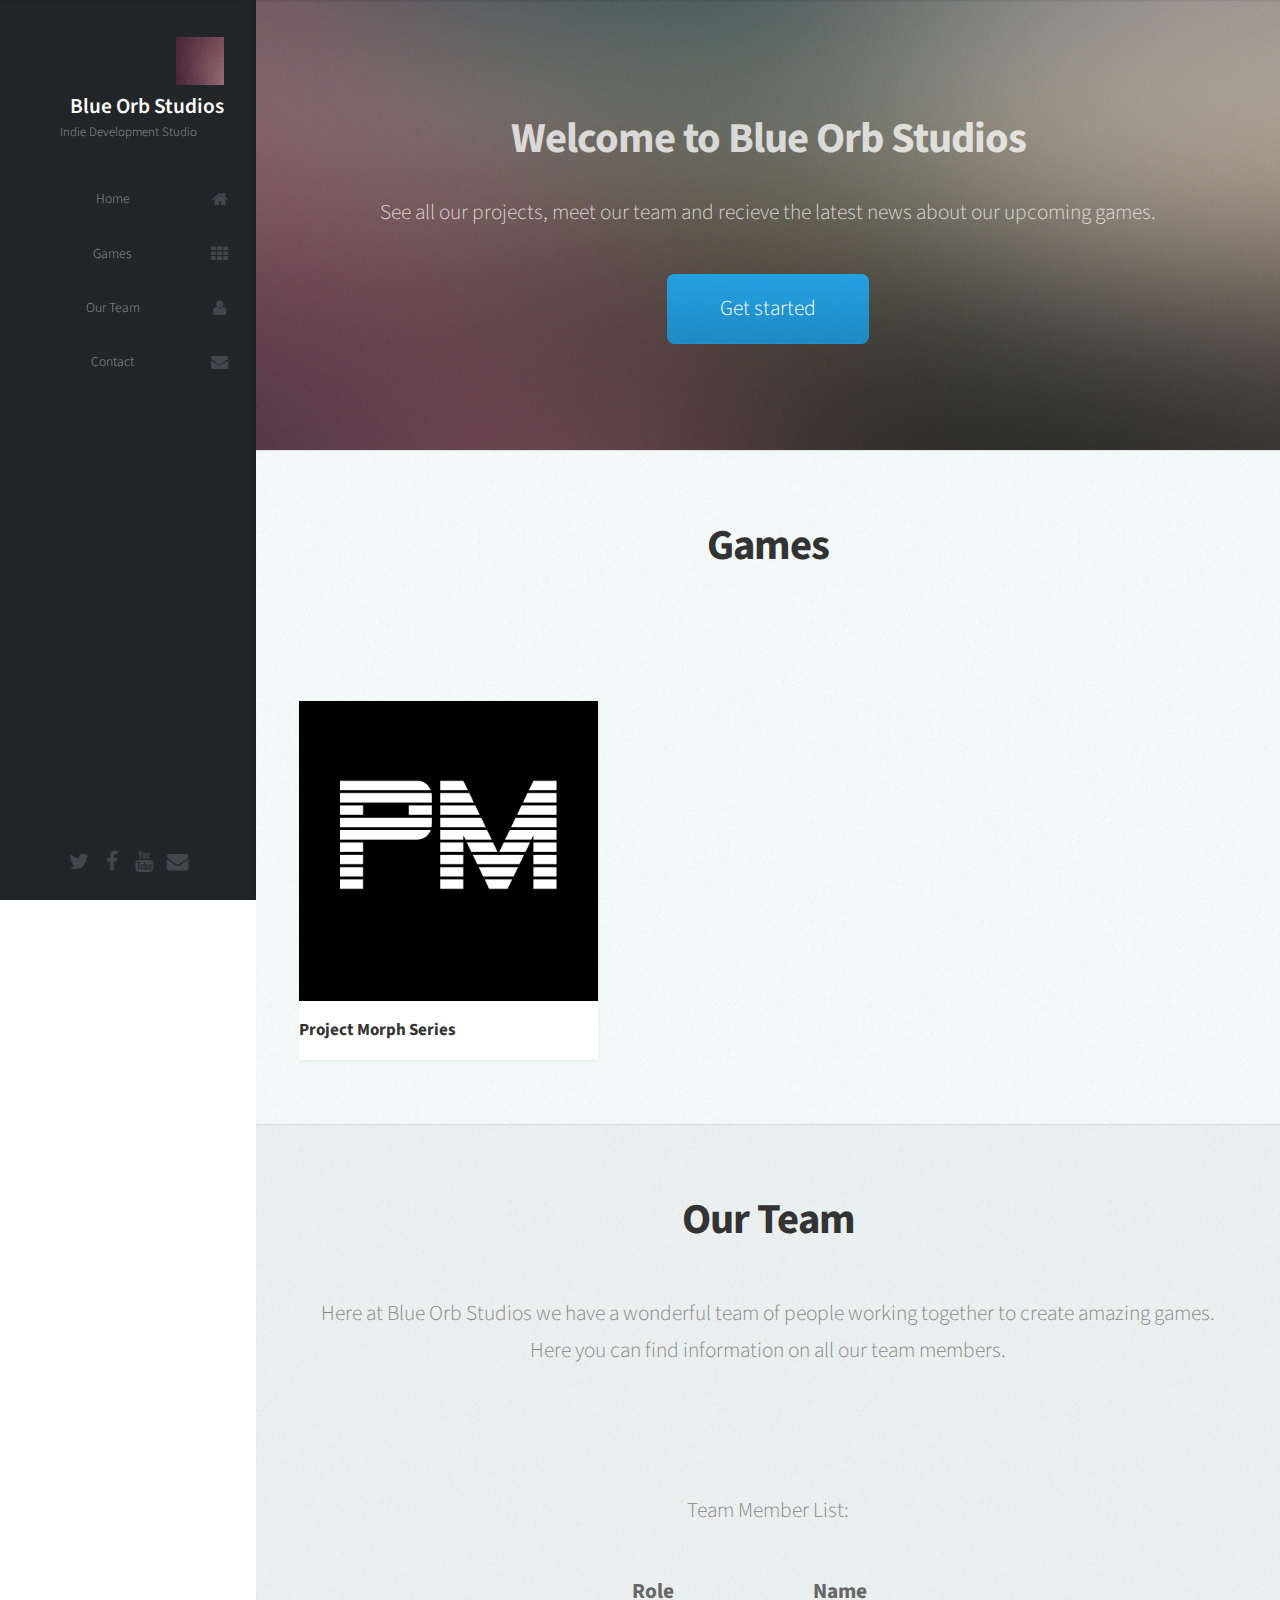
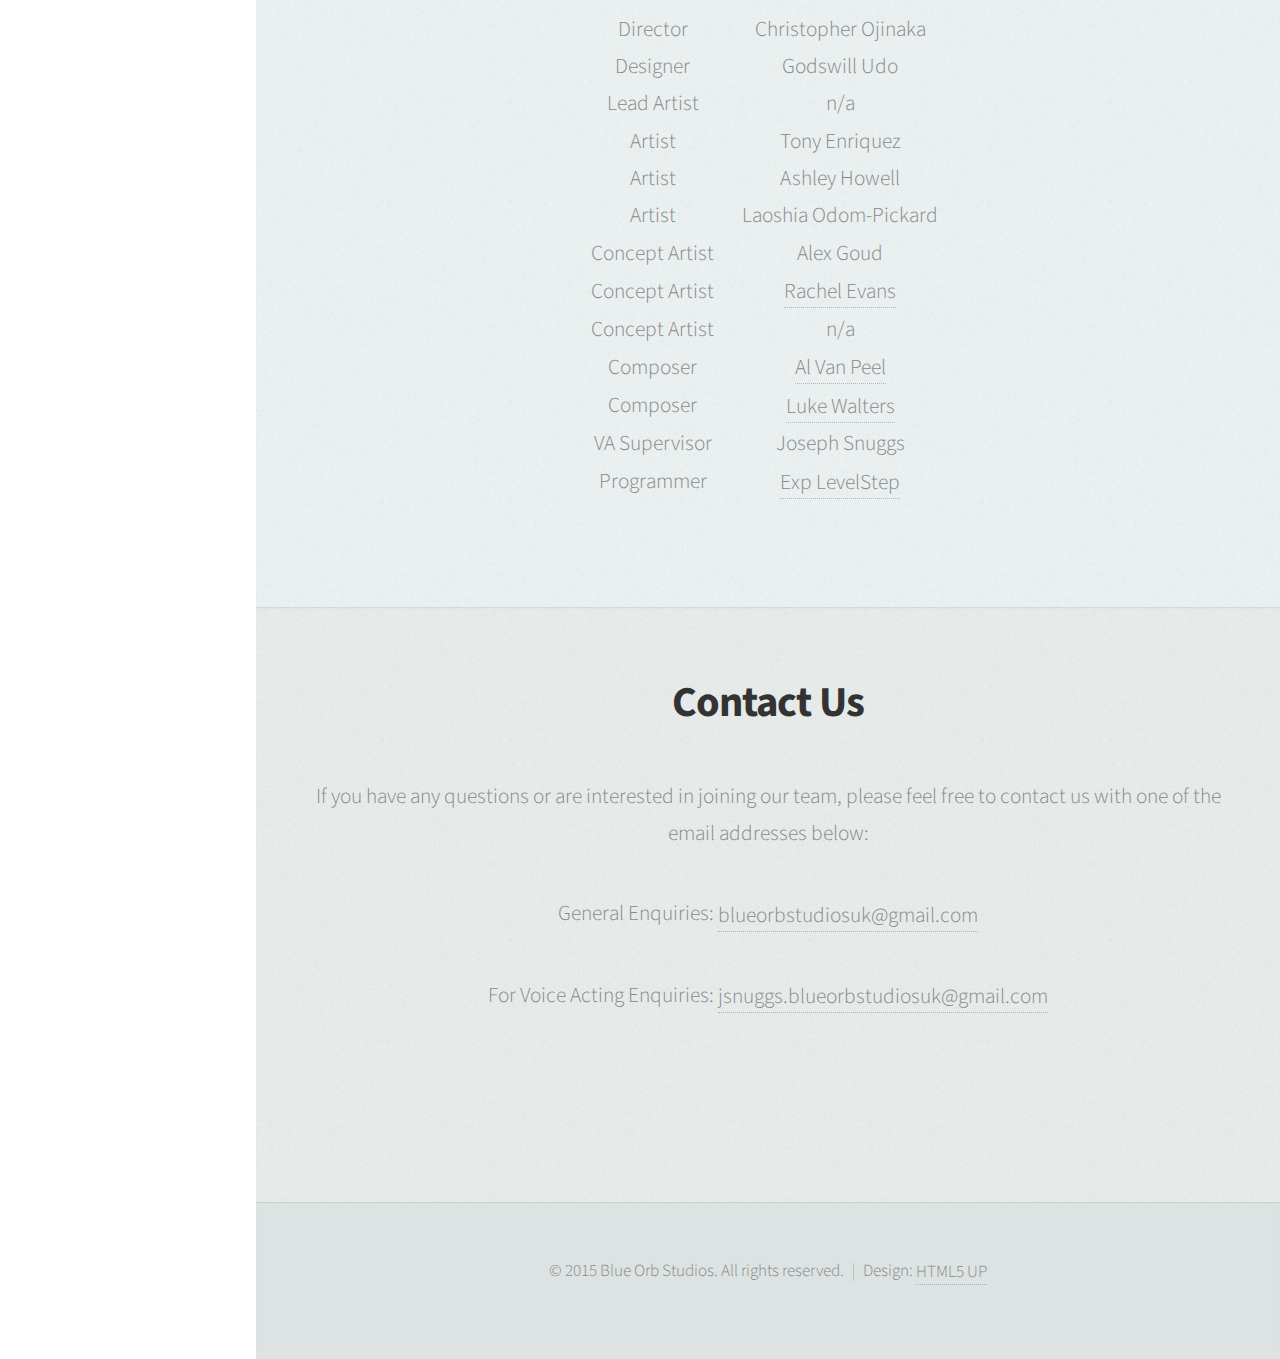
==== commit 02dc8991: "Update index.html" ====
--- a/index.html
+++ b/index.html
@@ -164,7 +164,7 @@
                               </tr>
                               <tr>
                                 <td>Programmer</td>
-                                <td>Exp LevelStep</td>
+                                <td><a href="https://plus.google.com/100856745252917947048/about/p/pub">Exp LevelStep</a></td>
                               </tr>
                             </table></center>
 
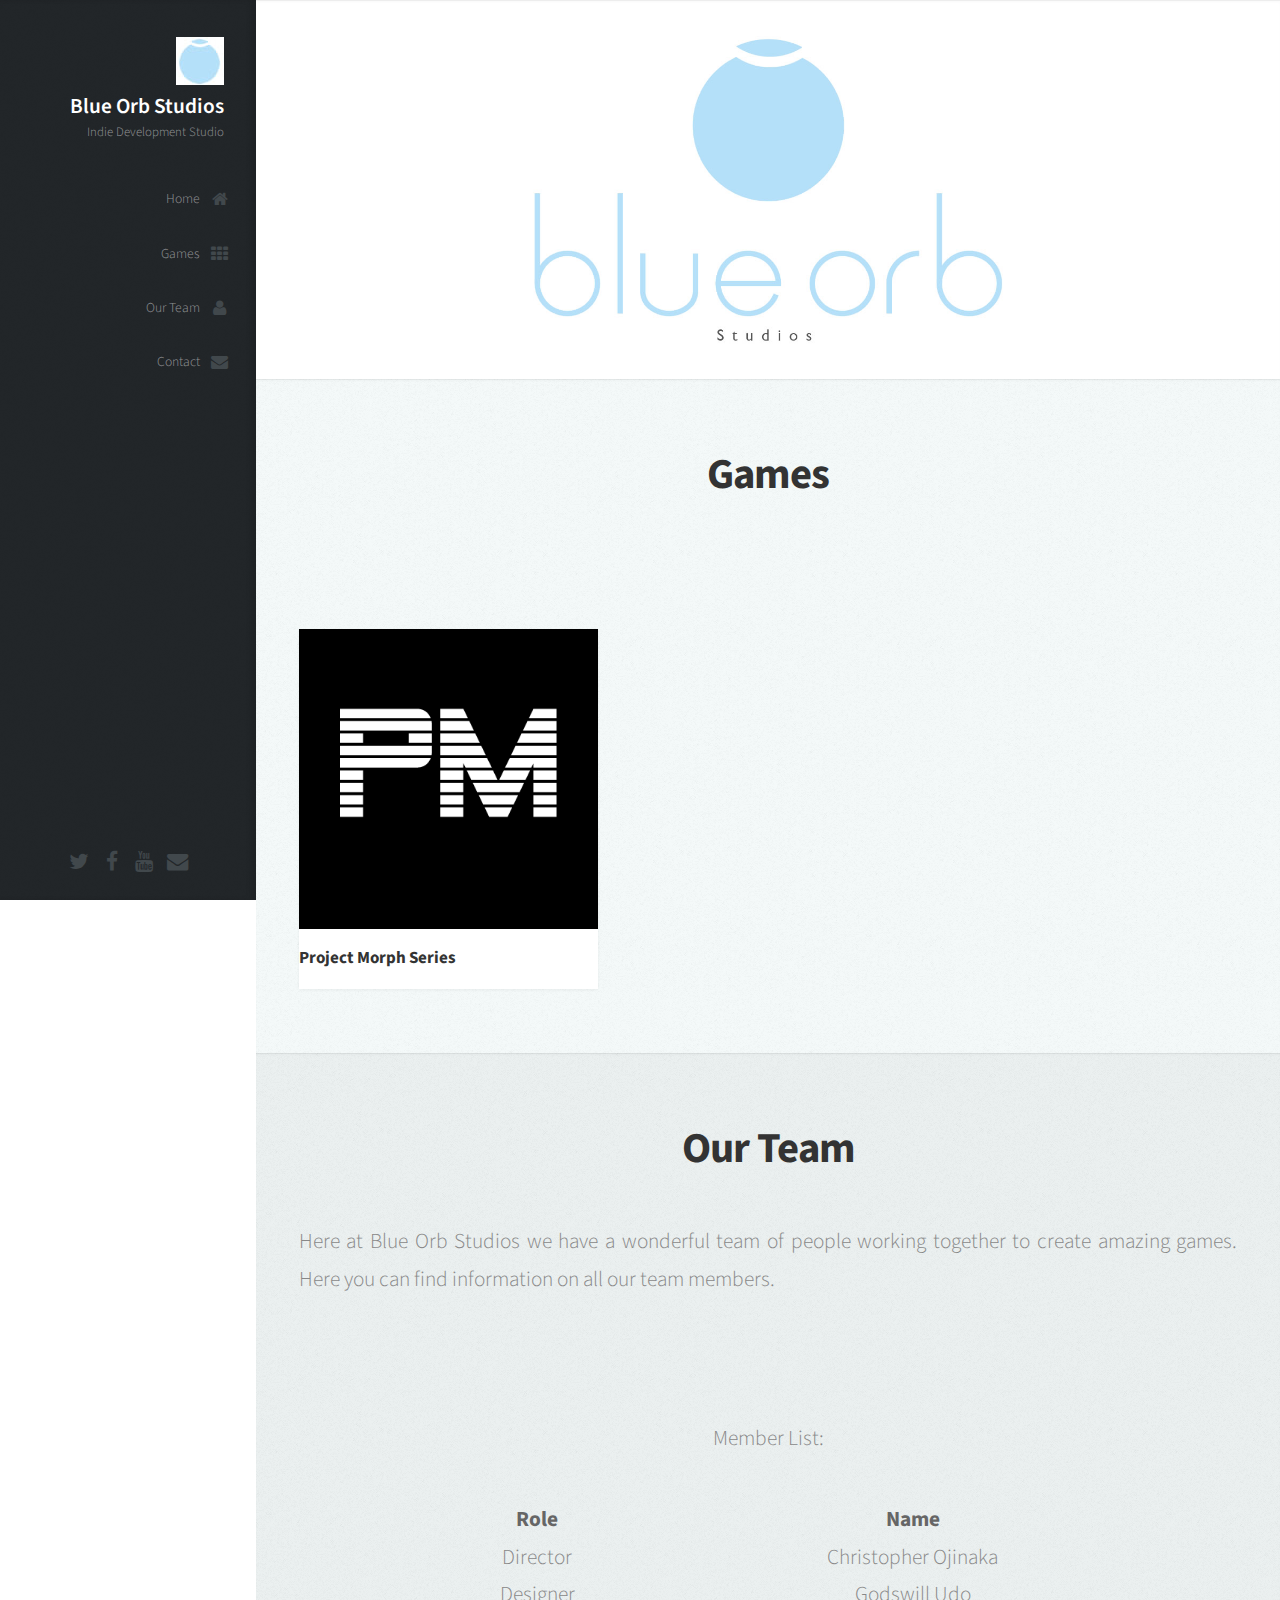
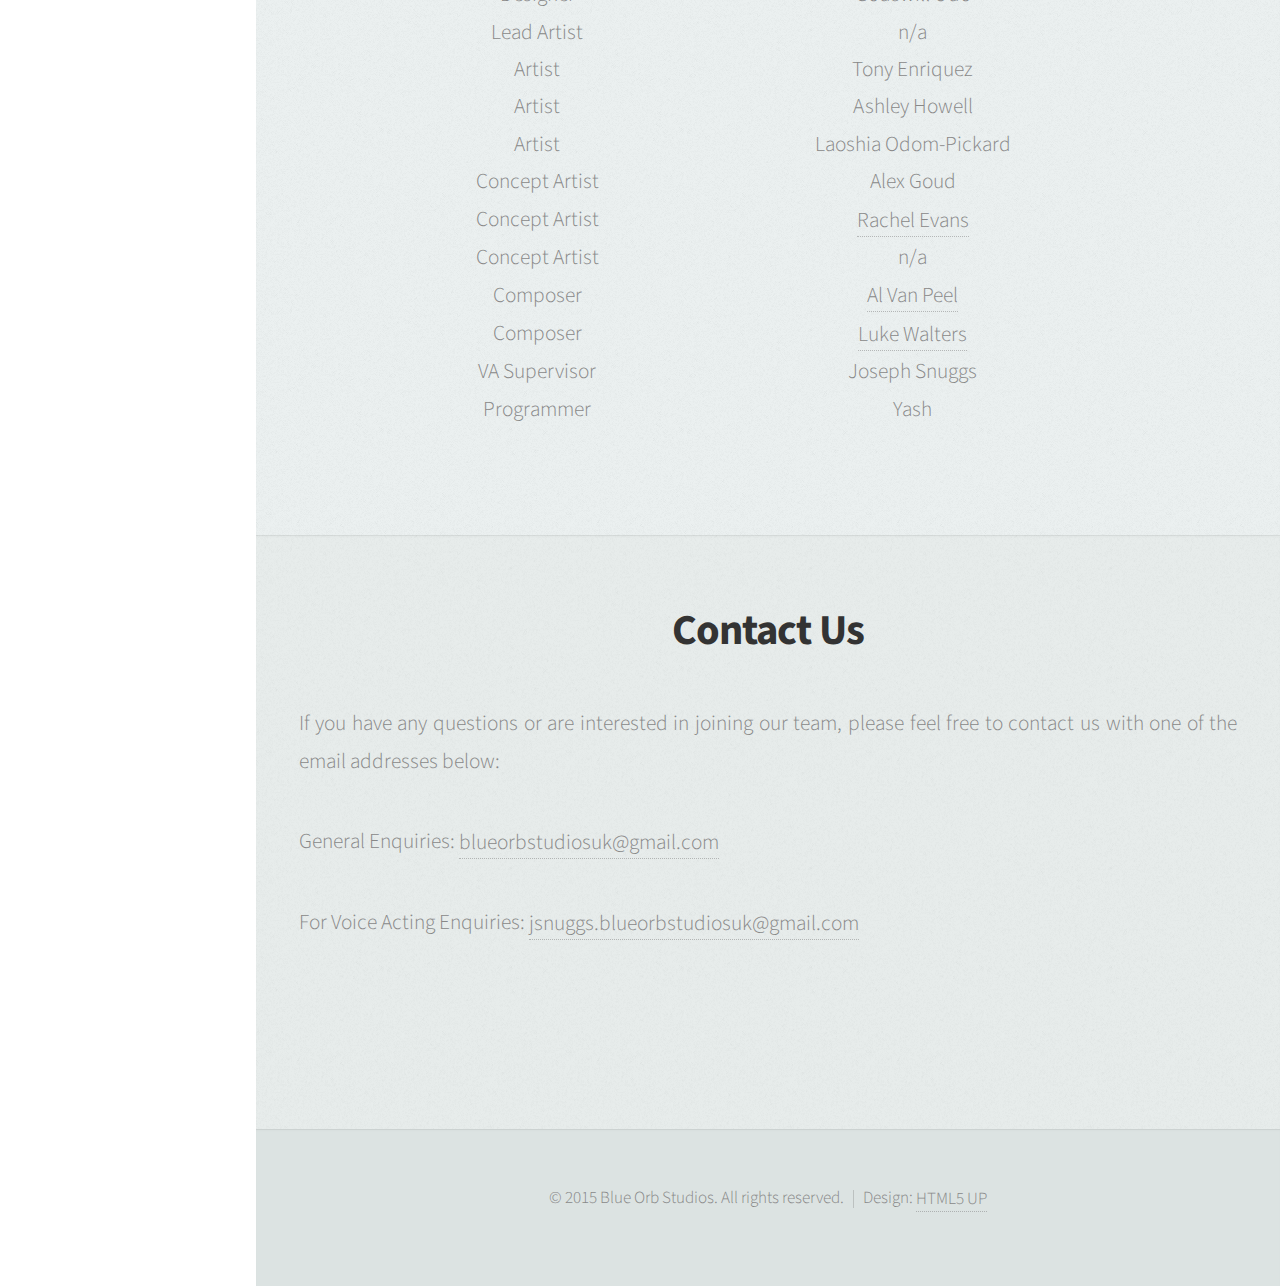
==== commit de5d4f3b: "Logo" ====
--- a/index.html
+++ b/index.html
@@ -62,12 +62,12 @@
 						<div class="container">
 
 							<header>
-								<h2 class="alt">Welcome to Blue Orb Studios<a href="http://html5up.net"></a></h2>
-								<p>See all our projects, meet our team and recieve the latest news about our upcoming games. </p>
+								<h2 class="alt">&nbsp;</h2>
+								<p>&nbsp;</p>
 							</header>
 
 							<footer>
-								<center><a href="#Games" class="button scrolly">Get started</a></center>
+								<center></center>
 							</footer>
 
 						</div>
@@ -108,8 +108,8 @@
 							<p>Here at Blue Orb Studios we have a wonderful team of people working together to create amazing games. Here you can find information on all our team members.</p>
 							<p>&nbsp;</p>
                             
-                          <p><center>Team Member List:</center></p>
-                            <center><table width="5" border="0" align="center">
+                          <p><center>Member List:</center></p>
+                            <center><table width="48%" border="0" align="center">
                               <tr>
                                 <th scope="col"><b>Role</b></th>
                                 <th scope="col"><b>Name</b></th>
@@ -144,7 +144,7 @@
                               </tr>
                               <tr>
                                 <td>Concept Artist</td>
-                                <td><a href="http://rylitah.deviantart.com/">Rachel Evans</a></td>
+                                <td><a href="http://rylitah.deviantart.com/" target="_new">Rachel Evans</a></td>
                               </tr>
                               <tr>
                                 <td>Concept Artist</td>
@@ -152,11 +152,11 @@
                               </tr>
                               <tr>
                                 <td>Composer</td>
-                                <td><a href="https://soundcloud.com/algernonvanpeel">Al Van Peel</a></td>
+                                <td><a href="https://soundcloud.com/algernonvanpeel" target="_new">Al Van Peel</a></td>
                               </tr>
                               <tr>
                                 <td>Composer</td>
-                                <td><a href="https://soundcloud.com/everythingrare/">Luke Walters</a></td>
+                                <td><a href="https://soundcloud.com/everythingrare/" target="_new">Luke Walters</a></td>
                               </tr>
                               <tr>
                                 <td>VA Supervisor</td>
@@ -164,7 +164,7 @@
                               </tr>
                               <tr>
                                 <td>Programmer</td>
-                                <td><a href="https://plus.google.com/100856745252917947048/about/p/pub">Exp LevelStep</a></td>
+                                <td>Yash</td>
                               </tr>
                             </table></center>
 
@@ -212,4 +212,4 @@
 			<script src="assets/js/main.js"></script>
 
 	</body>
-</html>
+</html>--- a/assets/css/main.css
+++ b/assets/css/main.css
@@ -1610,7 +1610,7 @@
 			}
 
 	h3 {
-		font-size: 1.5em;
+	font-size: 1.2em;
 	}
 
 	header {
@@ -1619,6 +1619,7 @@
 
 		header > p {
 	margin: 1em 0 0 0;
+	text-align: justify;
 		}
 
 	footer {
@@ -1675,7 +1676,7 @@
 
 	p, ul, ol, dl, table {
 	margin-bottom: 2em;
-	text-align: center;
+	text-align: justify;
 	}
 
 	br.clear {
@@ -1863,7 +1864,7 @@
 /* Table */
 
 	table {
-	width: 40%;
+	width: 80%;
 	text-align: center;
 	}
 
@@ -2040,12 +2041,13 @@
 		}
 
 		#logo p {
-			position: relative;
-			display: block;
-			font-size: 0.6em;
-			color: rgba(255, 255, 255, 0.5);
-			line-height: 1.25em;
-			margin: 0.5em 0 0 0;
+	position: relative;
+	display: block;
+	font-size: 0.6em;
+	color: rgba(255, 255, 255, 0.5);
+	line-height: 1.25em;
+	margin: 0.5em 0 0 0;
+	text-align: right;
 		}
 
 		#logo .image {
@@ -2068,9 +2070,10 @@
 	}
 
 		#nav ul li a span {
-			position: relative;
-			display: block;
-			font-size: 0.8em;
+	position: relative;
+	display: block;
+	font-size: 0.8em;
+	text-align: right;
 		}
 
 			#nav ul li a span:before {
@@ -2104,8 +2107,9 @@
 	}
 
 		#footer .copyright {
-			cursor: default;
-			margin: 0;
+	cursor: default;
+	margin: 0;
+	text-align: center;
 		}
 
 			#footer .copyright li {
@@ -2117,9 +2121,10 @@
 			}
 
 				#footer .copyright li:first-child {
-					border-left: 0;
-					padding-left: 0;
-					margin-left: 0;
+	border-left: 0;
+	padding-left: 0;
+	margin-left: 0;
+	text-align: center;
 				}
 
 /* Main */
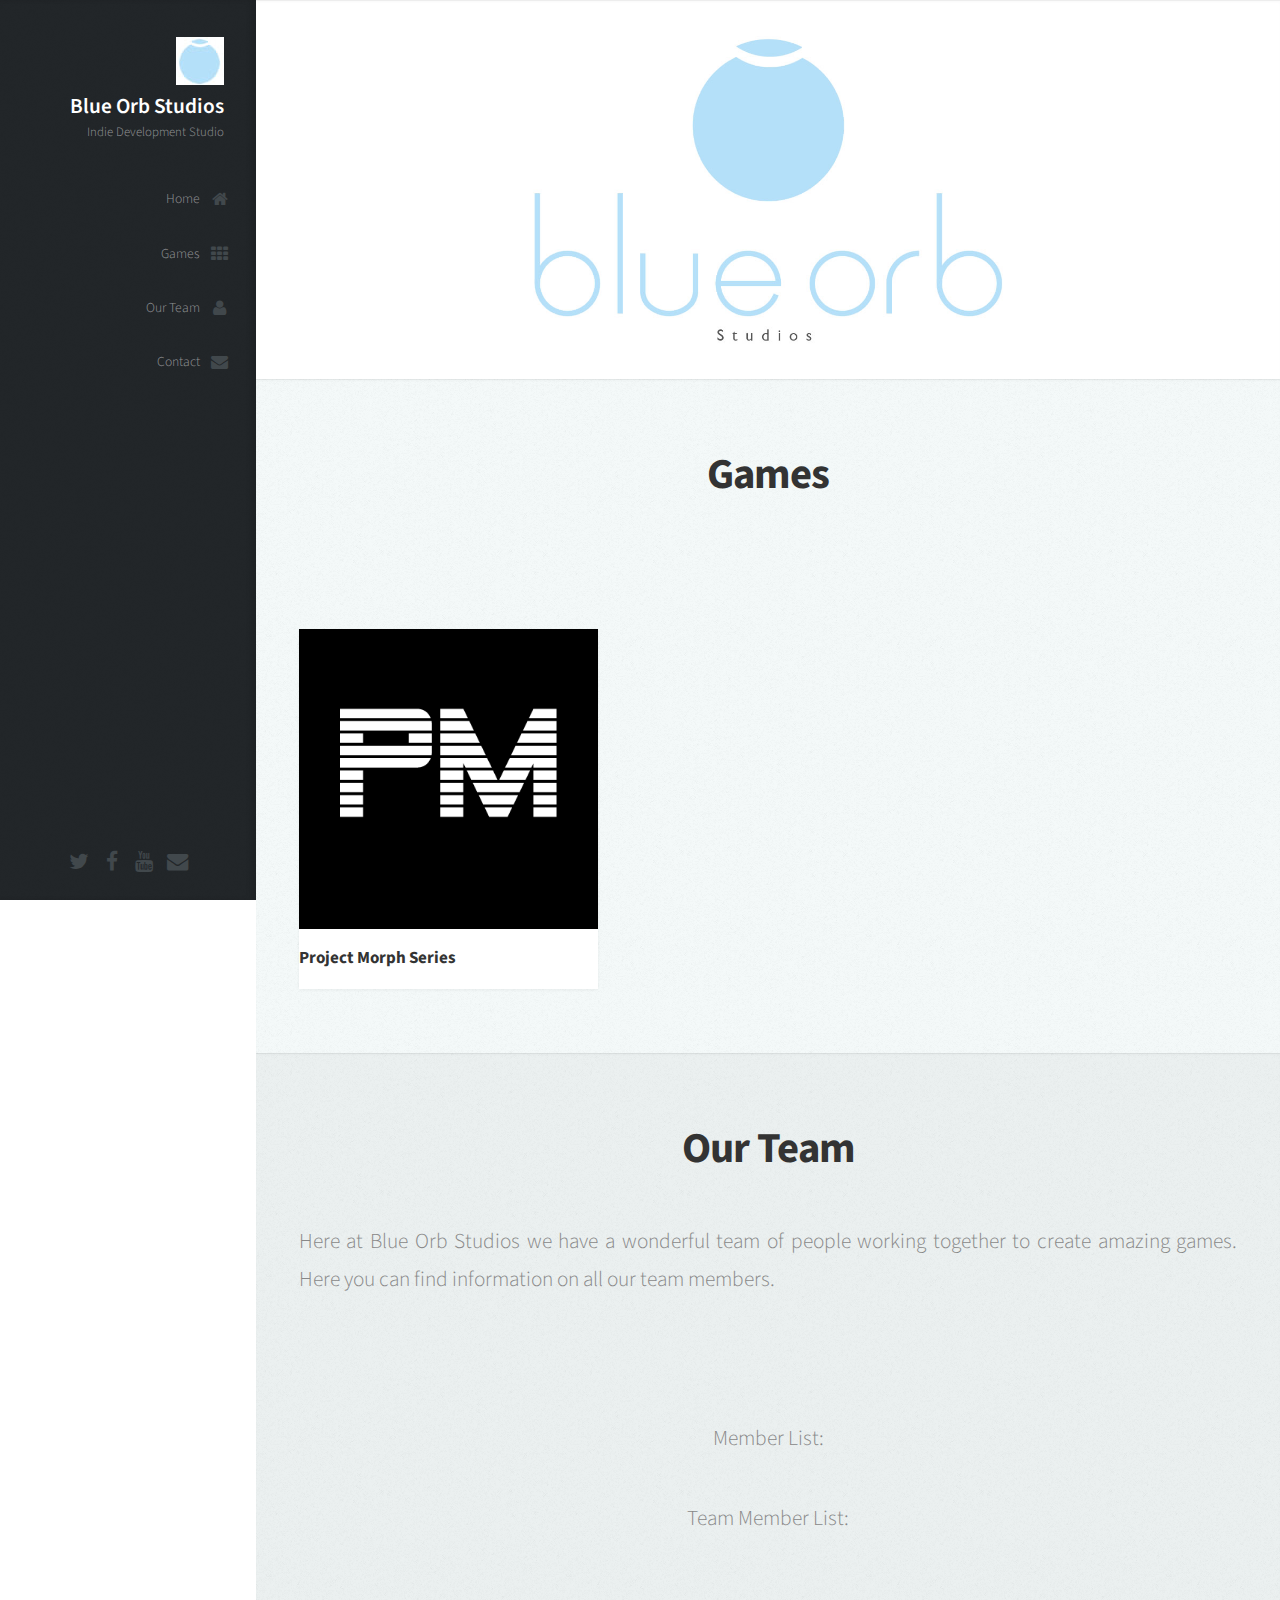
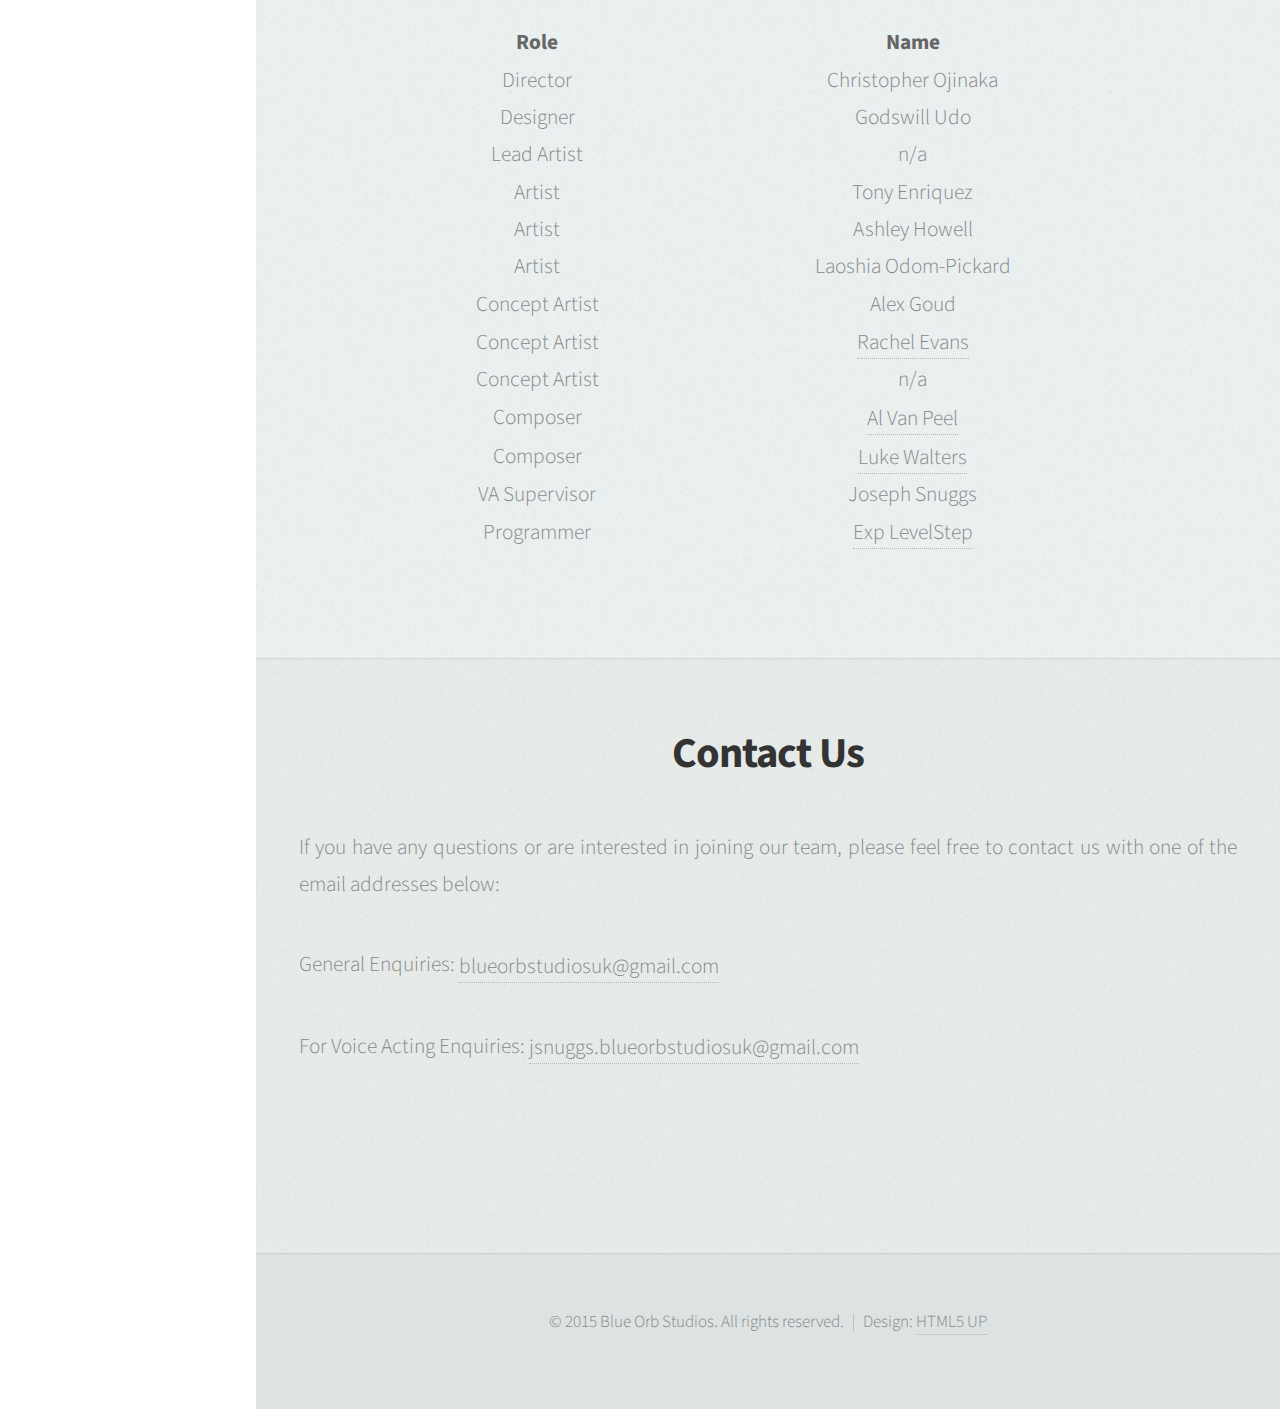
==== commit 16f8e115: "Merge remote-tracking branch 'origin/gh-pages' into gh-pages" ====
--- a/index.html
+++ b/index.html
@@ -1,9 +1,4 @@
 <!DOCTYPE HTML>
-<!--
-	Prologue by HTML5 UP
-	html5up.net | @n33co
-	Free for personal and commercial use under the CCA 3.0 license (html5up.net/license)
--->
 <html>
 	<head>
 		<title>Blue Orb Studios</title>
@@ -110,6 +105,10 @@
                             
                           <p><center>Member List:</center></p>
                             <center><table width="48%" border="0" align="center">
+
+                          <p><center>Team Member List:</center></p>
+                            <center><table width="5" border="0" align="center">
+
                               <tr>
                                 <th scope="col"><b>Role</b></th>
                                 <th scope="col"><b>Name</b></th>
@@ -164,7 +163,7 @@
                               </tr>
                               <tr>
                                 <td>Programmer</td>
-                                <td>Yash</td>
+                                <td><a href="https://plus.google.com/100856745252917947048/about/p/pub" target="_new">Exp LevelStep</a></td>
                               </tr>
                             </table></center>
 
@@ -212,4 +211,4 @@
 			<script src="assets/js/main.js"></script>
 
 	</body>
-</html>+</html>
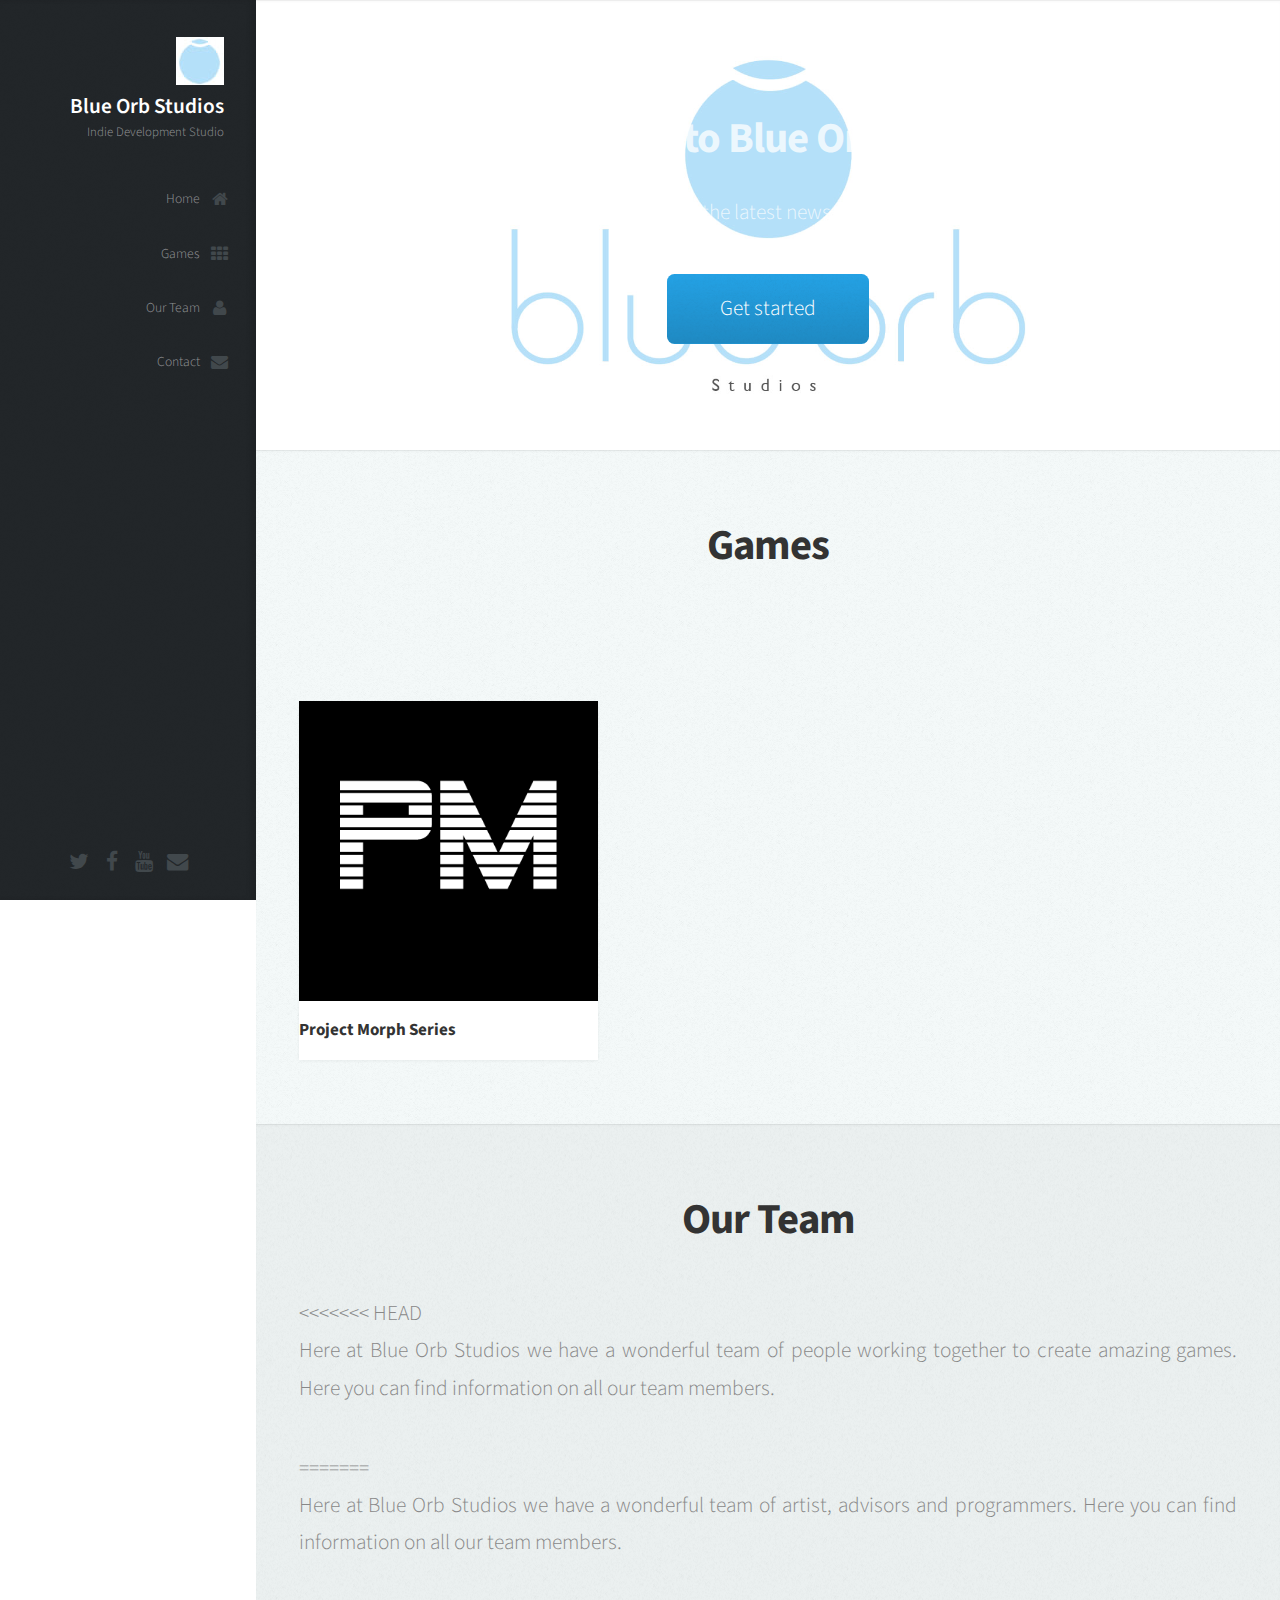
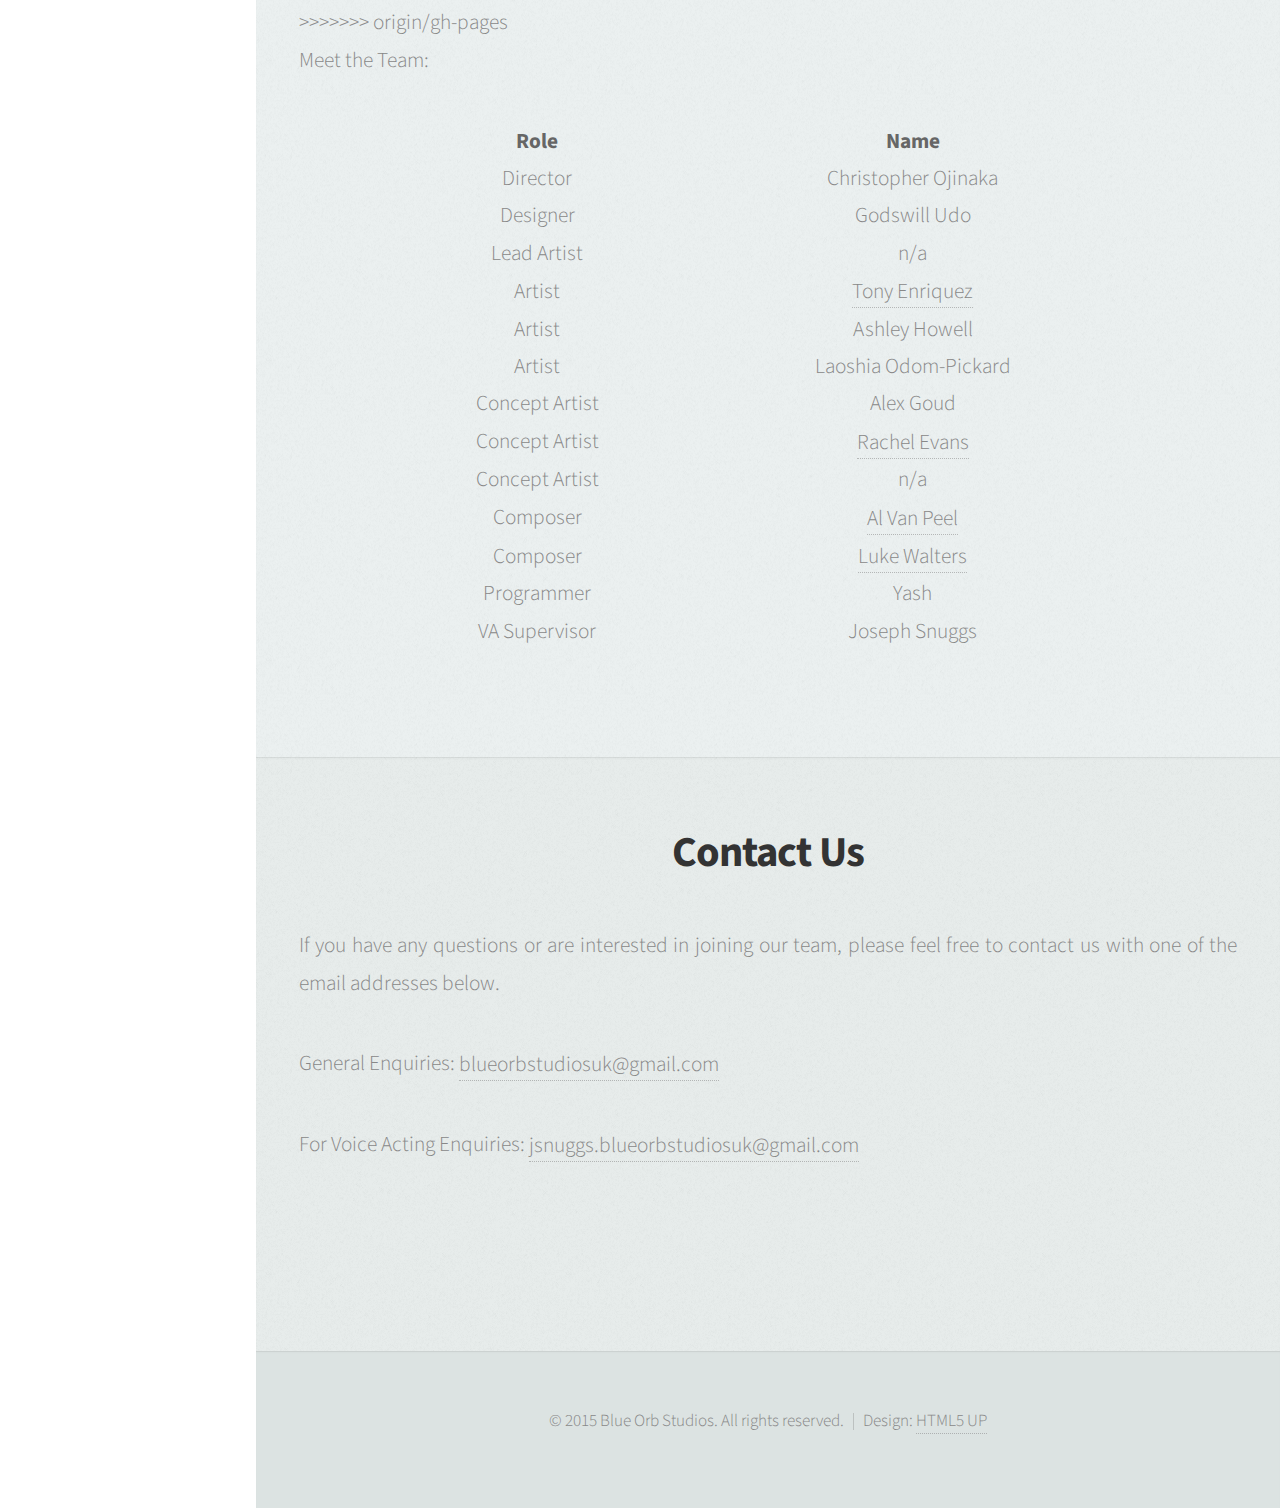
==== commit 533dfc4c: "Url Update" ====
--- a/index.html
+++ b/index.html
@@ -1,4 +1,9 @@
 <!DOCTYPE HTML>
+<!--
+	Prologue by HTML5 UP
+	html5up.net | @n33co
+	Free for personal and commercial use under the CCA 3.0 license (html5up.net/license)
+-->
 <html>
 	<head>
 		<title>Blue Orb Studios</title>
@@ -25,6 +30,19 @@
 
 					<!-- Nav -->
 						<nav id="nav">
+							<!--
+
+								Prologue's nav expects links in one of two formats:
+
+								1. Hash link (scrolls to a different section within the page)
+
+								   <li><a href="#foobar" id="foobar-link" class="icon fa-whatever-icon-you-want skel-layers-ignoreHref"><span class="label">Foobar</span></a></li>
+
+								2. Standard link (sends the user to another page/site)
+
+								   <li><a href="http://foobar.tld" id="foobar-link" class="icon fa-whatever-icon-you-want"><span class="label">Foobar</span></a></li>
+
+							-->
 							<ul>
 								<li><a href="#Top" id="top-link" class="skel-layers-ignoreHref"><span class="icon fa-home">Home</span></a></li>
 								<li><a href="#Games" id="portfolio-link" class="skel-layers-ignoreHref"><span class="icon fa-th">Games</span></a></li>
@@ -57,12 +75,12 @@
 						<div class="container">
 
 							<header>
-								<h2 class="alt">&nbsp;</h2>
-								<p>&nbsp;</p>
+								<h2 class="alt">Welcome to Blue Orb Studios<a href="http://html5up.net"></a></h2>
+								<p>See all our projects, meet our team and recieve the latest news about our upcoming games. </p>
 							</header>
 
 							<footer>
-								<center></center>
+								<center><a href="#Games" class="button scrolly">Get started</a></center>
 							</footer>
 
 						</div>
@@ -100,15 +118,14 @@
 							<header>
 								<h2>Our Team</h2>
 							</header>
+<<<<<<< HEAD
 							<p>Here at Blue Orb Studios we have a wonderful team of people working together to create amazing games. Here you can find information on all our team members.</p>
-							<p>&nbsp;</p>
+=======
+							<p>Here at Blue Orb Studios we have a wonderful team of artist, advisors and programmers. Here you can find information on all our team members.</p>
+>>>>>>> origin/gh-pages
                             
-                          <p><center>Member List:</center></p>
-                            <center><table width="48%" border="0" align="center">
-
-                          <p><center>Team Member List:</center></p>
+                            <p>Meet the Team:</p>
                             <center><table width="5" border="0" align="center">
-
                               <tr>
                                 <th scope="col"><b>Role</b></th>
                                 <th scope="col"><b>Name</b></th>
@@ -127,7 +144,7 @@
                               </tr>
                               <tr>
                                 <td>Artist</td>
-                                <td>Tony Enriquez</td>
+                                <td><a href="http://www.mryetilabs.com/" target="_new">Tony Enriquez</a></td>
                               </tr>
                               <tr>
                                 <td>Artist</td>
@@ -143,7 +160,7 @@
                               </tr>
                               <tr>
                                 <td>Concept Artist</td>
-                                <td><a href="http://rylitah.deviantart.com/" target="_new">Rachel Evans</a></td>
+                                <td><a href="http://rylitah.deviantart.com/">Rachel Evans</a></td>
                               </tr>
                               <tr>
                                 <td>Concept Artist</td>
@@ -151,20 +168,20 @@
                               </tr>
                               <tr>
                                 <td>Composer</td>
-                                <td><a href="https://soundcloud.com/algernonvanpeel" target="_new">Al Van Peel</a></td>
+                                <td><a href="https://soundcloud.com/algernonvanpeel">Al Van Peel</a></td>
                               </tr>
                               <tr>
                                 <td>Composer</td>
-                                <td><a href="https://soundcloud.com/everythingrare/" target="_new">Luke Walters</a></td>
+                                <td><a href="https://soundcloud.com/everythingrare/">Luke Walters</a></td>
+                              </tr>
+                              <tr>
+                                <td>Programmer</td>
+                                <td>Yash</td>
                               </tr>
                               <tr>
                                 <td>VA Supervisor</td>
                                 <td>Joseph Snuggs</td>
                               </tr>
-                              <tr>
-                                <td>Programmer</td>
-                                <td><a href="https://plus.google.com/100856745252917947048/about/p/pub" target="_new">Exp LevelStep</a></td>
-                              </tr>
                             </table></center>
 
                             
@@ -180,7 +197,7 @@
 								<h2>Contact Us</h2>
 							</header>
 
-							<p>If you have any questions or are interested in joining our team, please feel free to contact us with one of the email addresses below:</p>
+							<p>If you have any questions or are interested in joining our team, please feel free to contact us with one of the email addresses below.</p>
 							<p>General Enquiries: <a href=mailto:blueorbstudiosuk@gmail.com>blueorbstudiosuk@gmail.com</a></p>
 							<p>For Voice Acting Enquiries: <a href=mailto:jsnuggs.blueorbstudiosuk@gmail.com>jsnuggs.blueorbstudiosuk@gmail.com</a></p>
 							<p>&nbsp;</p>
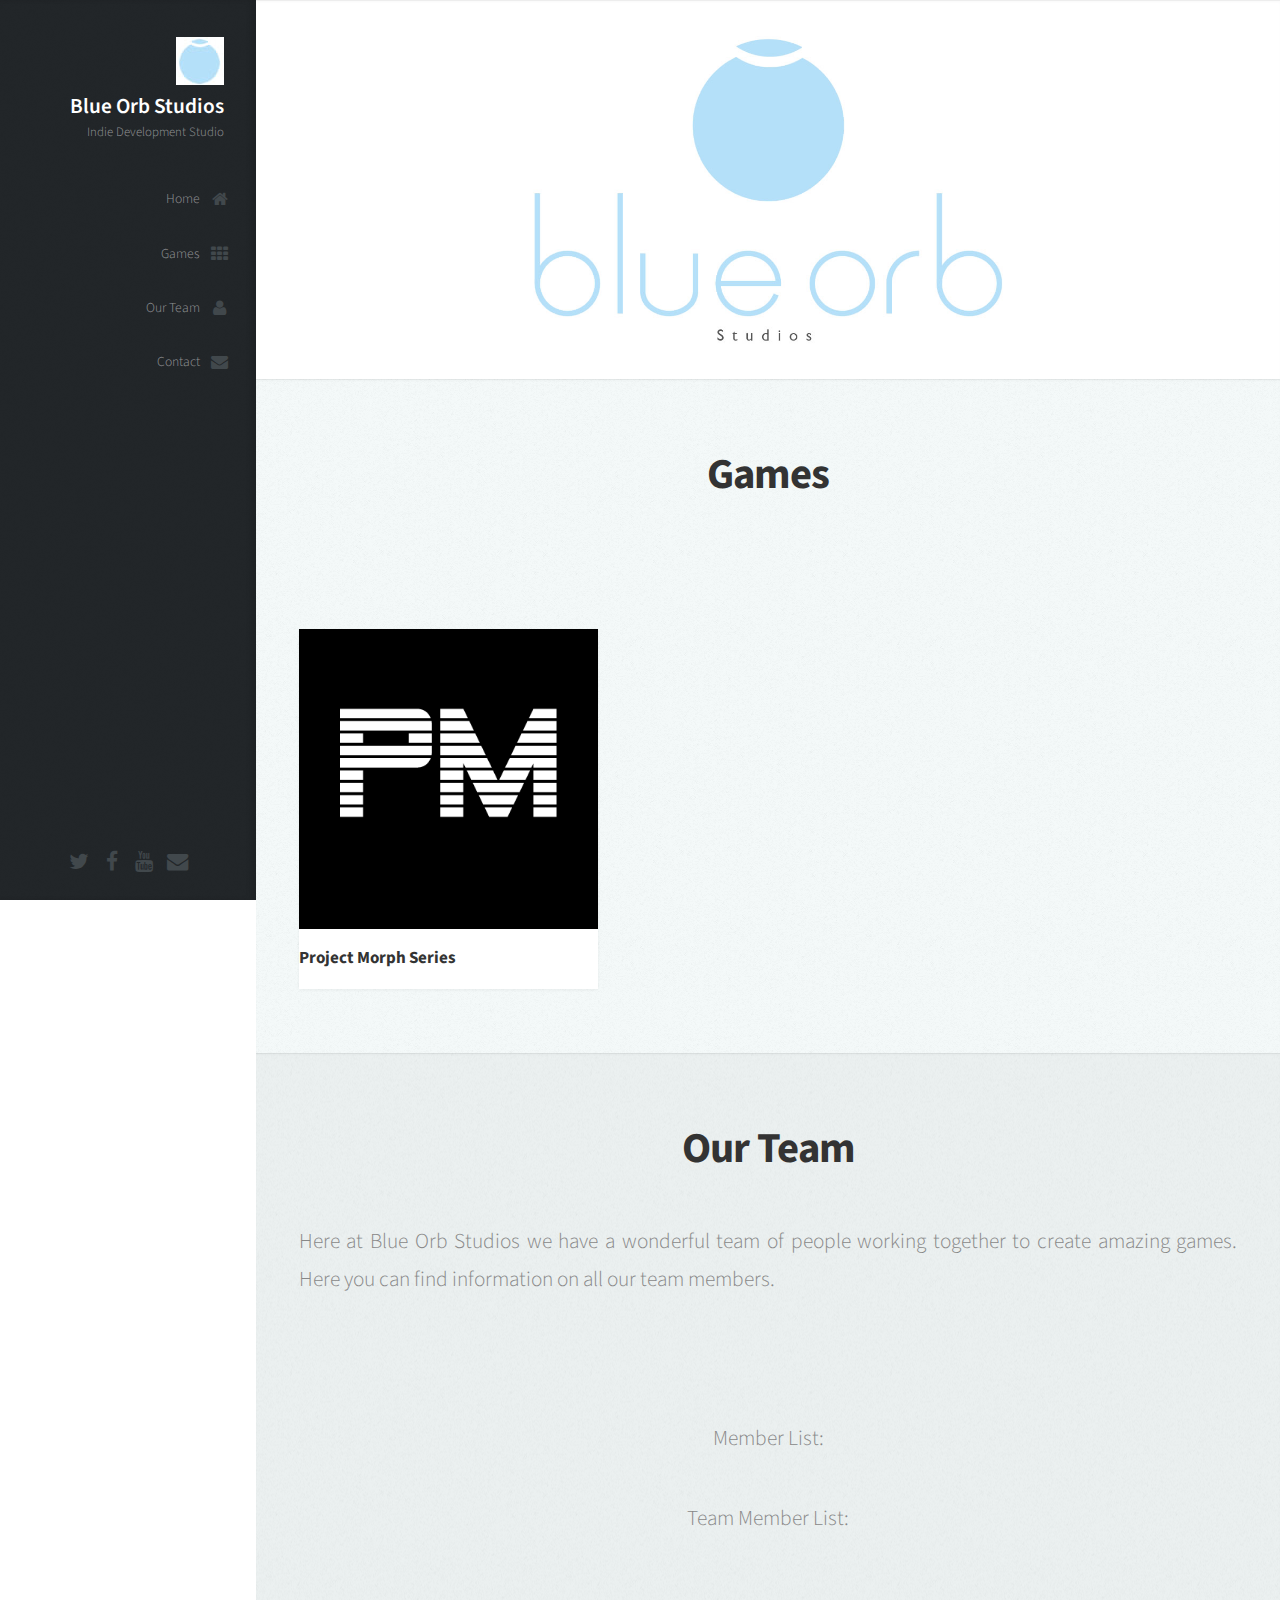
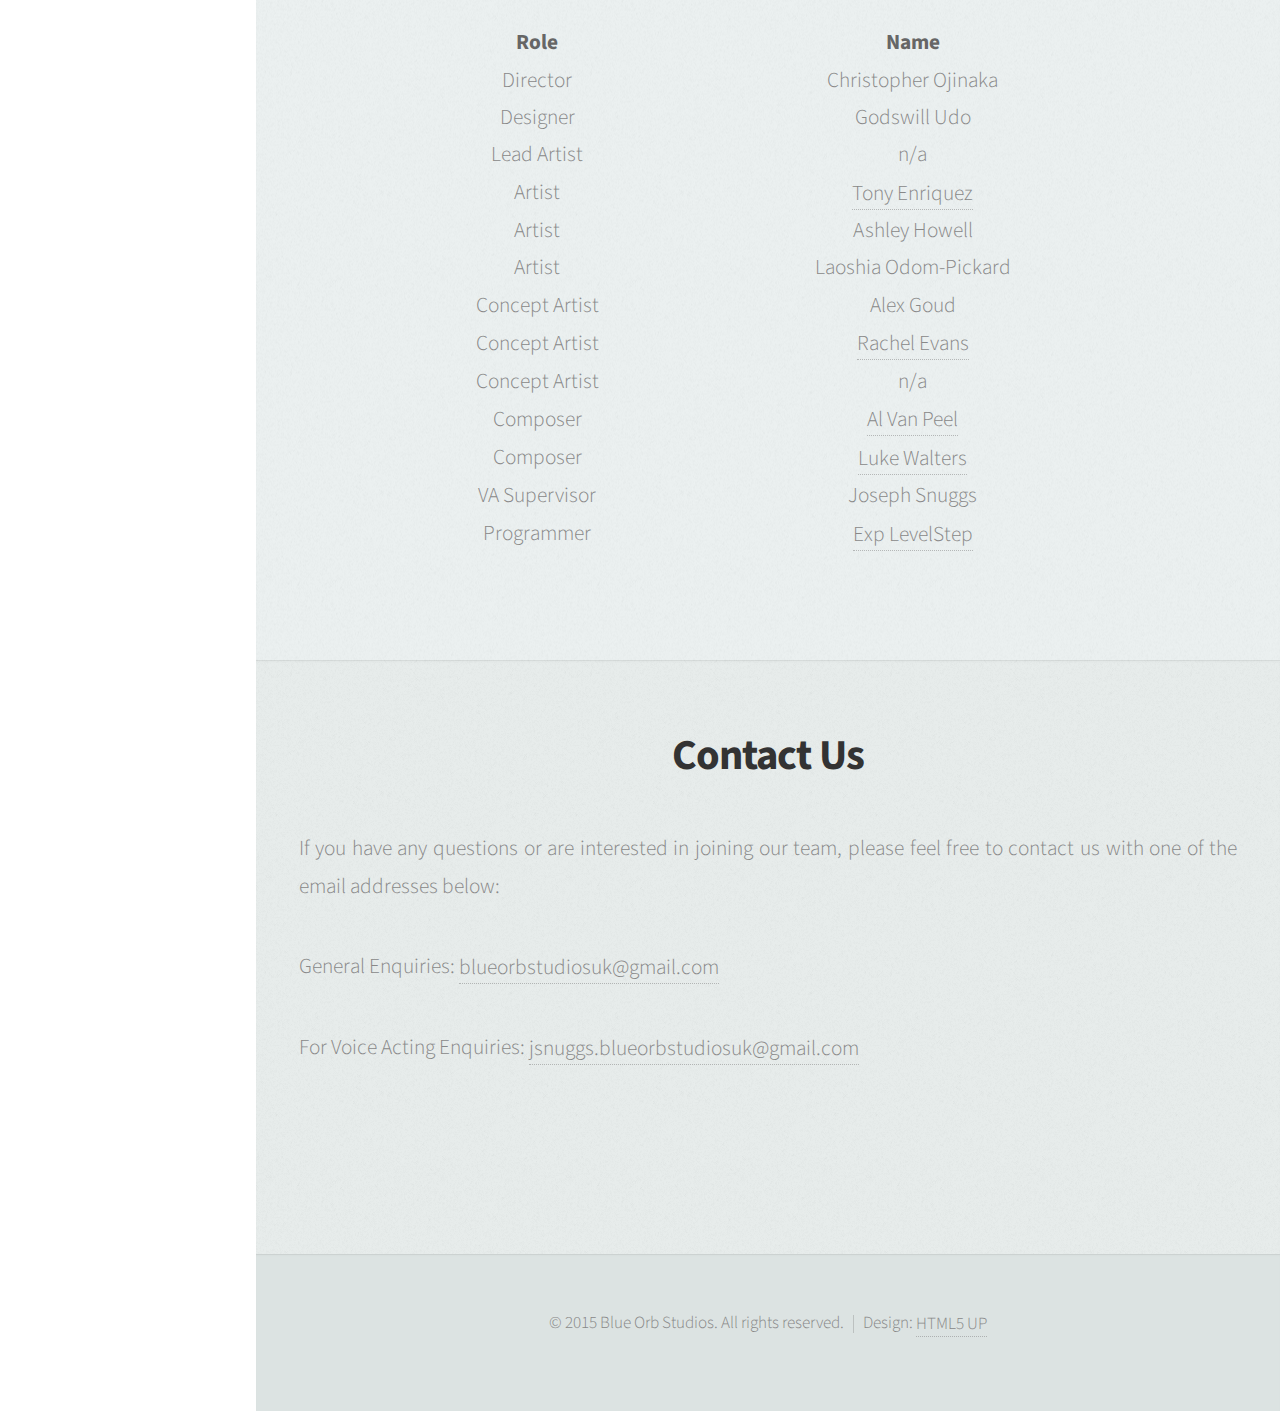
==== commit 8d7577be: "Merge branch 'master' into gh-pages" ====
--- a/index.html
+++ b/index.html
@@ -1,9 +1,4 @@
 <!DOCTYPE HTML>
-<!--
-	Prologue by HTML5 UP
-	html5up.net | @n33co
-	Free for personal and commercial use under the CCA 3.0 license (html5up.net/license)
--->
 <html>
 	<head>
 		<title>Blue Orb Studios</title>
@@ -30,19 +25,6 @@
 
 					<!-- Nav -->
 						<nav id="nav">
-							<!--
-
-								Prologue's nav expects links in one of two formats:
-
-								1. Hash link (scrolls to a different section within the page)
-
-								   <li><a href="#foobar" id="foobar-link" class="icon fa-whatever-icon-you-want skel-layers-ignoreHref"><span class="label">Foobar</span></a></li>
-
-								2. Standard link (sends the user to another page/site)
-
-								   <li><a href="http://foobar.tld" id="foobar-link" class="icon fa-whatever-icon-you-want"><span class="label">Foobar</span></a></li>
-
-							-->
 							<ul>
 								<li><a href="#Top" id="top-link" class="skel-layers-ignoreHref"><span class="icon fa-home">Home</span></a></li>
 								<li><a href="#Games" id="portfolio-link" class="skel-layers-ignoreHref"><span class="icon fa-th">Games</span></a></li>
@@ -75,12 +57,12 @@
 						<div class="container">
 
 							<header>
-								<h2 class="alt">Welcome to Blue Orb Studios<a href="http://html5up.net"></a></h2>
-								<p>See all our projects, meet our team and recieve the latest news about our upcoming games. </p>
+								<h2 class="alt">&nbsp;</h2>
+								<p>&nbsp;</p>
 							</header>
 
 							<footer>
-								<center><a href="#Games" class="button scrolly">Get started</a></center>
+								<center></center>
 							</footer>
 
 						</div>
@@ -118,14 +100,15 @@
 							<header>
 								<h2>Our Team</h2>
 							</header>
-<<<<<<< HEAD
 							<p>Here at Blue Orb Studios we have a wonderful team of people working together to create amazing games. Here you can find information on all our team members.</p>
-=======
-							<p>Here at Blue Orb Studios we have a wonderful team of artist, advisors and programmers. Here you can find information on all our team members.</p>
->>>>>>> origin/gh-pages
+							<p>&nbsp;</p>
                             
-                            <p>Meet the Team:</p>
+                          <p><center>Member List:</center></p>
+                            <center><table width="48%" border="0" align="center">
+
+                          <p><center>Team Member List:</center></p>
                             <center><table width="5" border="0" align="center">
+
                               <tr>
                                 <th scope="col"><b>Role</b></th>
                                 <th scope="col"><b>Name</b></th>
@@ -160,7 +143,7 @@
                               </tr>
                               <tr>
                                 <td>Concept Artist</td>
-                                <td><a href="http://rylitah.deviantart.com/">Rachel Evans</a></td>
+                                <td><a href="http://rylitah.deviantart.com/" target="_new">Rachel Evans</a></td>
                               </tr>
                               <tr>
                                 <td>Concept Artist</td>
@@ -168,20 +151,20 @@
                               </tr>
                               <tr>
                                 <td>Composer</td>
-                                <td><a href="https://soundcloud.com/algernonvanpeel">Al Van Peel</a></td>
+                                <td><a href="https://soundcloud.com/algernonvanpeel" target="_new">Al Van Peel</a></td>
                               </tr>
                               <tr>
                                 <td>Composer</td>
-                                <td><a href="https://soundcloud.com/everythingrare/">Luke Walters</a></td>
-                              </tr>
-                              <tr>
-                                <td>Programmer</td>
-                                <td>Yash</td>
+                                <td><a href="https://soundcloud.com/everythingrare/" target="_new">Luke Walters</a></td>
                               </tr>
                               <tr>
                                 <td>VA Supervisor</td>
                                 <td>Joseph Snuggs</td>
                               </tr>
+                              <tr>
+                                <td>Programmer</td>
+                                <td><a href="https://plus.google.com/100856745252917947048/about/p/pub" target="_new">Exp LevelStep</a></td>
+                              </tr>
                             </table></center>
 
                             
@@ -197,7 +180,7 @@
 								<h2>Contact Us</h2>
 							</header>
 
-							<p>If you have any questions or are interested in joining our team, please feel free to contact us with one of the email addresses below.</p>
+							<p>If you have any questions or are interested in joining our team, please feel free to contact us with one of the email addresses below:</p>
 							<p>General Enquiries: <a href=mailto:blueorbstudiosuk@gmail.com>blueorbstudiosuk@gmail.com</a></p>
 							<p>For Voice Acting Enquiries: <a href=mailto:jsnuggs.blueorbstudiosuk@gmail.com>jsnuggs.blueorbstudiosuk@gmail.com</a></p>
 							<p>&nbsp;</p>
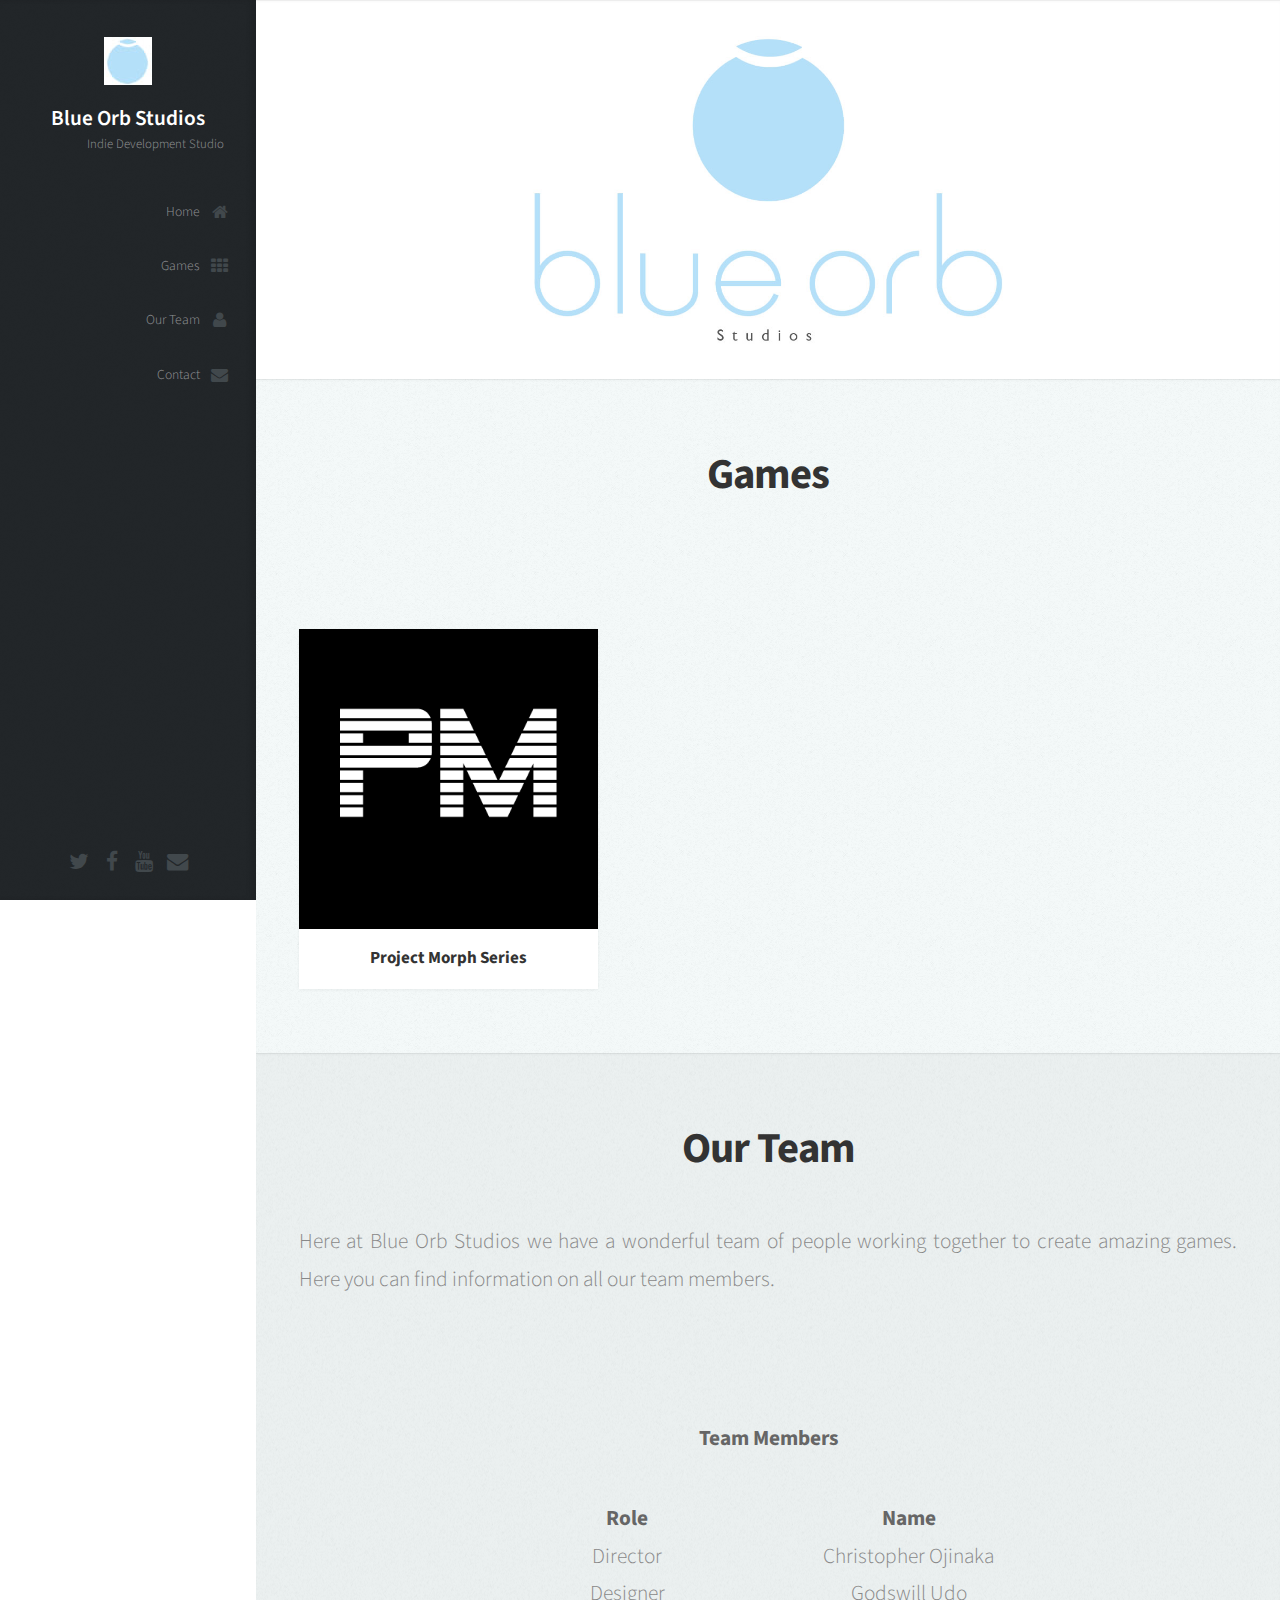
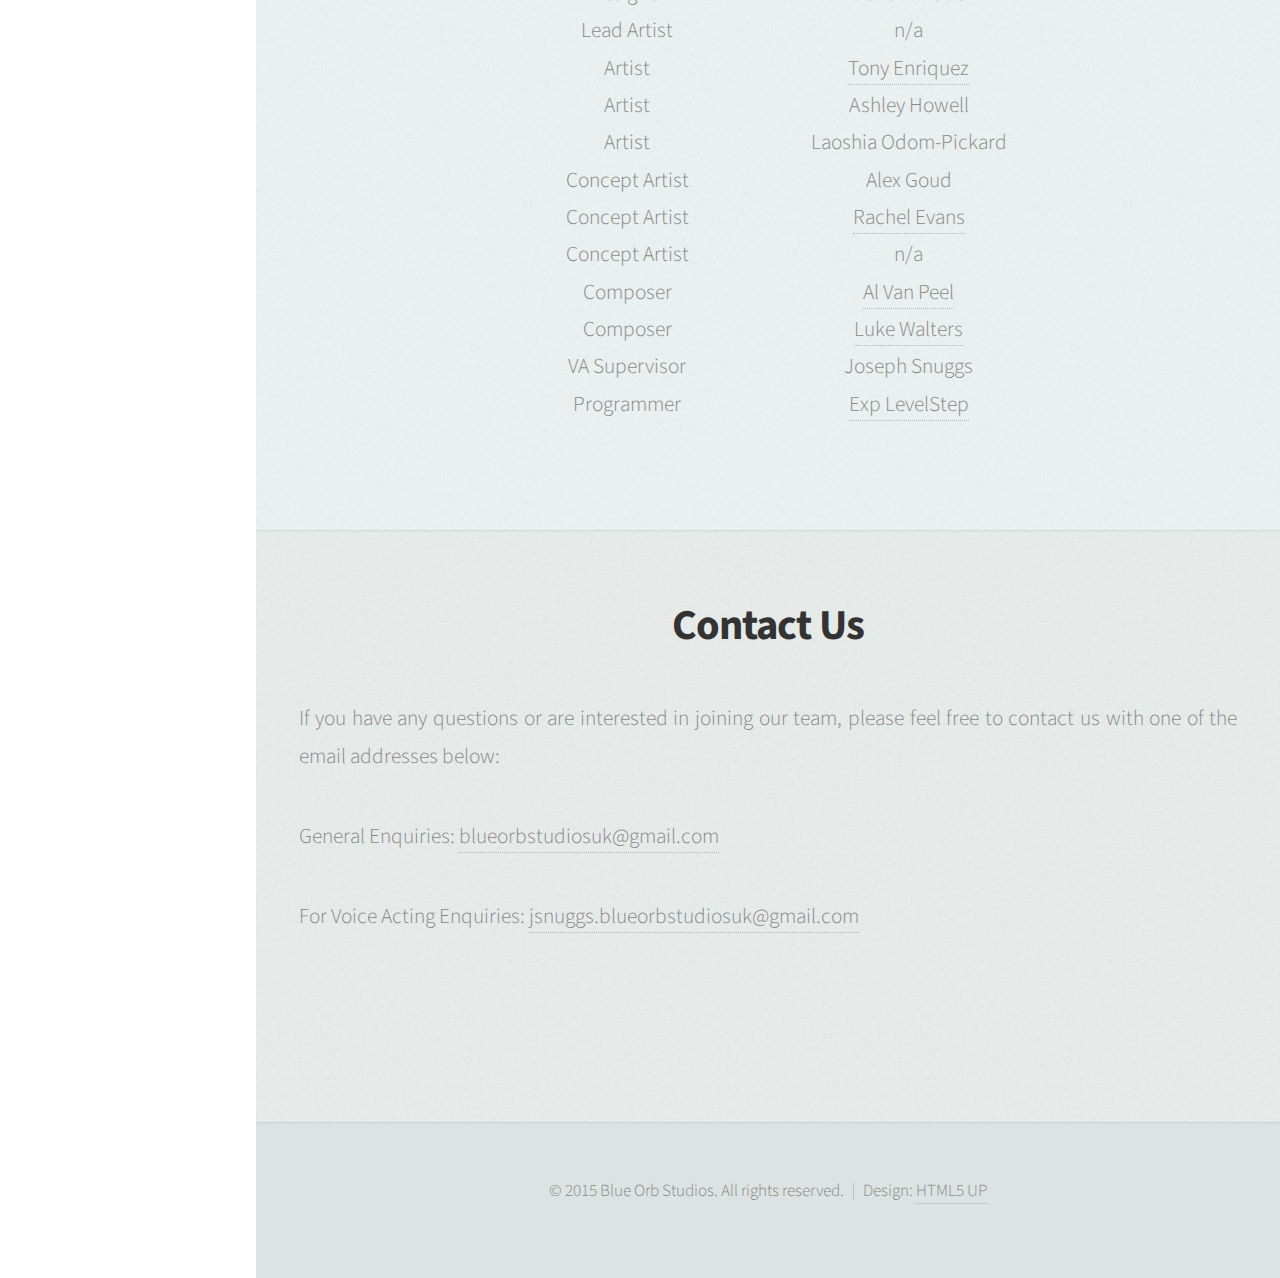
==== commit ee2b8cb7: "Changes and New Content" ====
--- a/index.html
+++ b/index.html
@@ -95,23 +95,22 @@
 
 				<!-- About Me -->
 					<section id="Team" class="three">
-						<div class="container">
+                    
+						<div class="container" align="center">
 
 							<header>
 								<h2>Our Team</h2>
 							</header>
+                            
 							<p>Here at Blue Orb Studios we have a wonderful team of people working together to create amazing games. Here you can find information on all our team members.</p>
 							<p>&nbsp;</p>
                             
-                          <p><center>Member List:</center></p>
-                            <center><table width="48%" border="0" align="center">
-
-                          <p><center>Team Member List:</center></p>
-                            <center><table width="5" border="0" align="center">
-
-                              <tr>
-                                <th scope="col"><b>Role</b></th>
-                                <th scope="col"><b>Name</b></th>
+                           <p><b><center>Team Members</center></b></p>
+                             <table width="60%" border="0" align="center">
+								
+                              <tr>
+                                <th width="50%" scope="col"><b>Role</b></th>
+                                <th width="50%" scope="col"><b>Name</b></th>
                               </tr>
                               <tr>
                                 <td>Director</td>
@@ -151,11 +150,13 @@
                               </tr>
                               <tr>
                                 <td>Composer</td>
-                                <td><a href="https://soundcloud.com/algernonvanpeel" target="_new">Al Van Peel</a></td>
+                                <td><a href="https://soundcloud.com/algernonvanpeel" target="_new">Al Van Peel</a>
+                                </td>
                               </tr>
                               <tr>
                                 <td>Composer</td>
-                                <td><a href="https://soundcloud.com/everythingrare/" target="_new">Luke Walters</a></td>
+                                <td><a href="https://soundcloud.com/everythingrare/" target="_new">Luke Walters</a>
+                                </td>
                               </tr>
                               <tr>
                                 <td>VA Supervisor</td>
@@ -163,12 +164,10 @@
                               </tr>
                               <tr>
                                 <td>Programmer</td>
-                                <td><a href="https://plus.google.com/100856745252917947048/about/p/pub" target="_new">Exp LevelStep</a></td>
-                              </tr>
-                            </table></center>
-
-                            
-
+    <td><a href="https://plus.google.com/100856745252917947048/about/p/pub" target="_new">Exp LevelStep</a></td>
+                              </tr>
+                              
+                            </table>
 						</div>
 					</section>
 
--- a/assets/css/main.css
+++ b/assets/css/main.css
@@ -15,8 +15,8 @@
 	border: 0;
 	font-size: 100%;
 	font: inherit;
-	vertical-align: middle;
 	background-position: center;
+	text-align: center;
 	}
 
 	article, aside, details, figcaption, figure, footer, header, hgroup, menu, nav, section {
@@ -62,6 +62,7 @@
 	.container {
 		margin-left: auto;
 		margin-right: auto;
+		alignment-adjust:middle;
 	}
 
 	.container.\31 25\25 {
@@ -1694,6 +1695,7 @@
 		article > .container, article:last-child {
 	margin-bottom: 0;
 	text-align: left;
+	alignment-adjust:middle;
 		}
 
 		.row > section, .row > article {
@@ -1864,8 +1866,9 @@
 /* Table */
 
 	table {
-	width: 80%;
+	width: 60%;
 	text-align: center;
+	margin-left: 20%;
 	}
 
 		table.default {
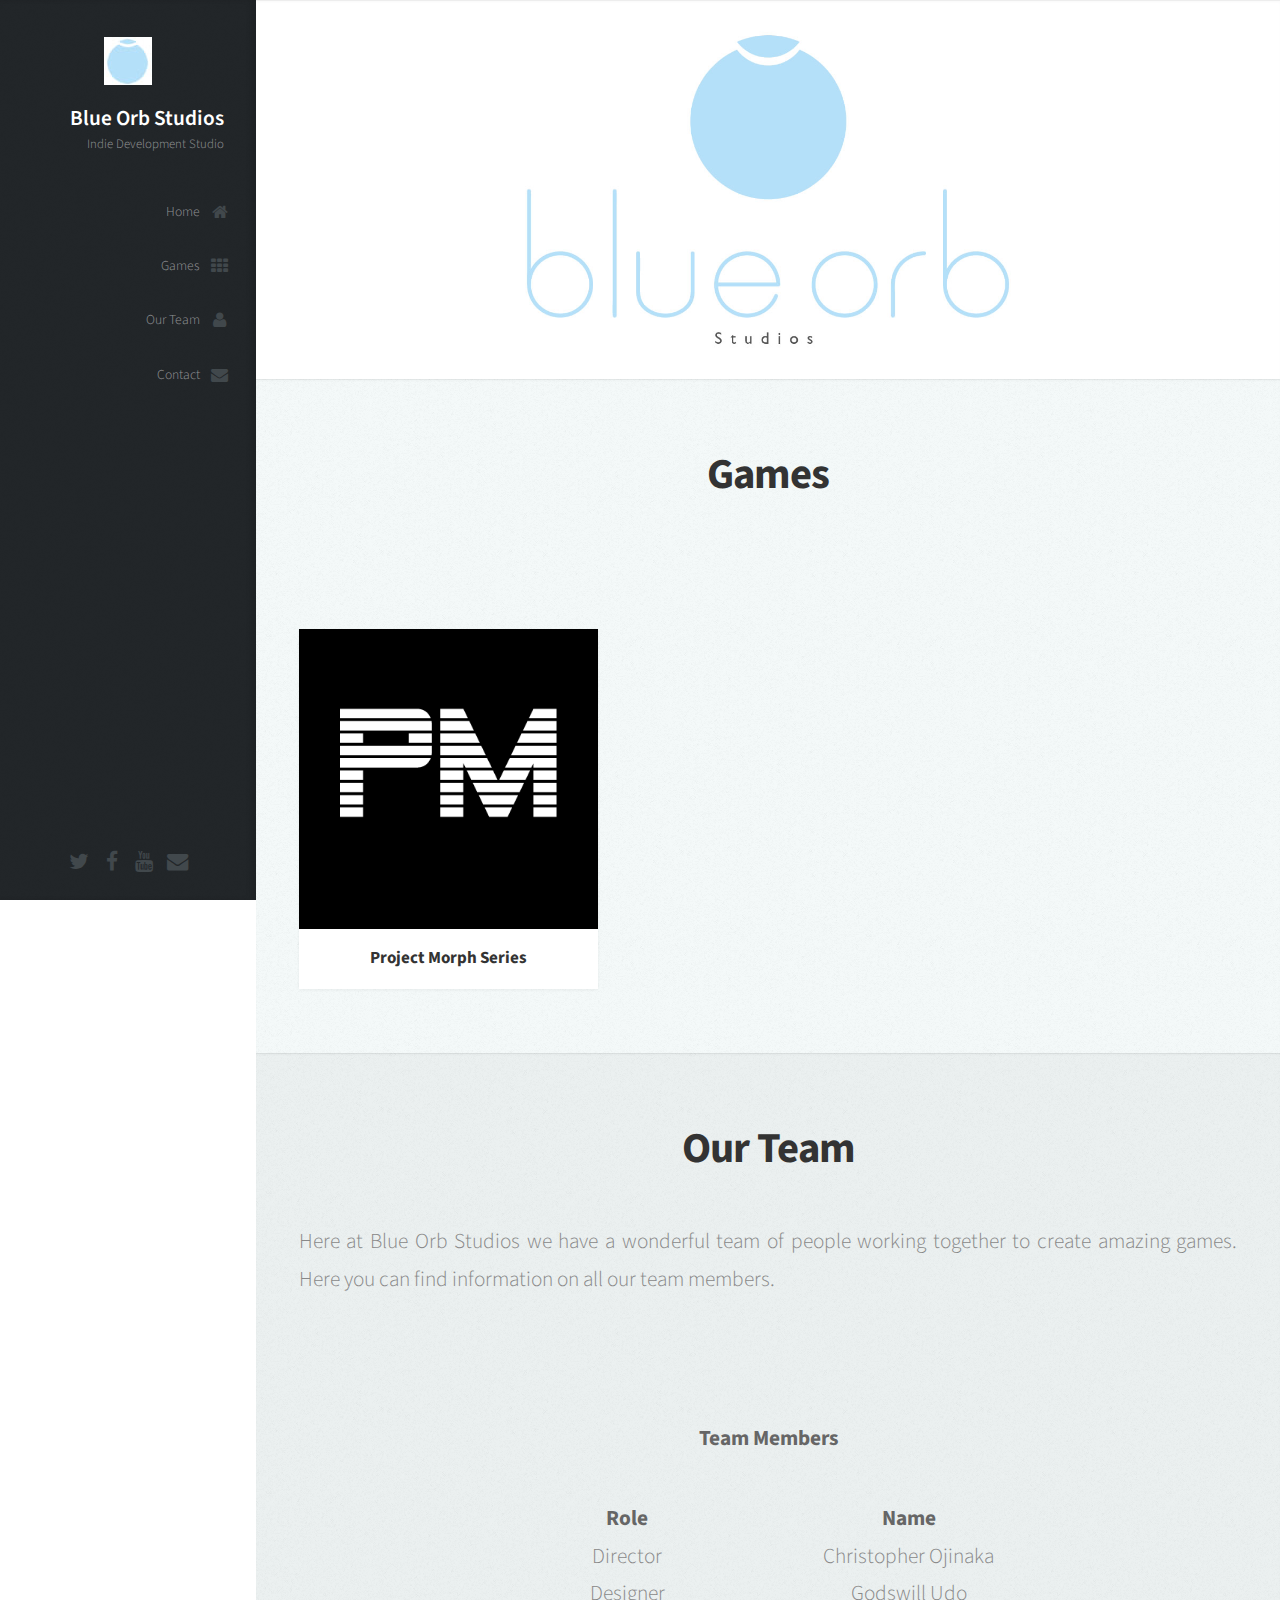
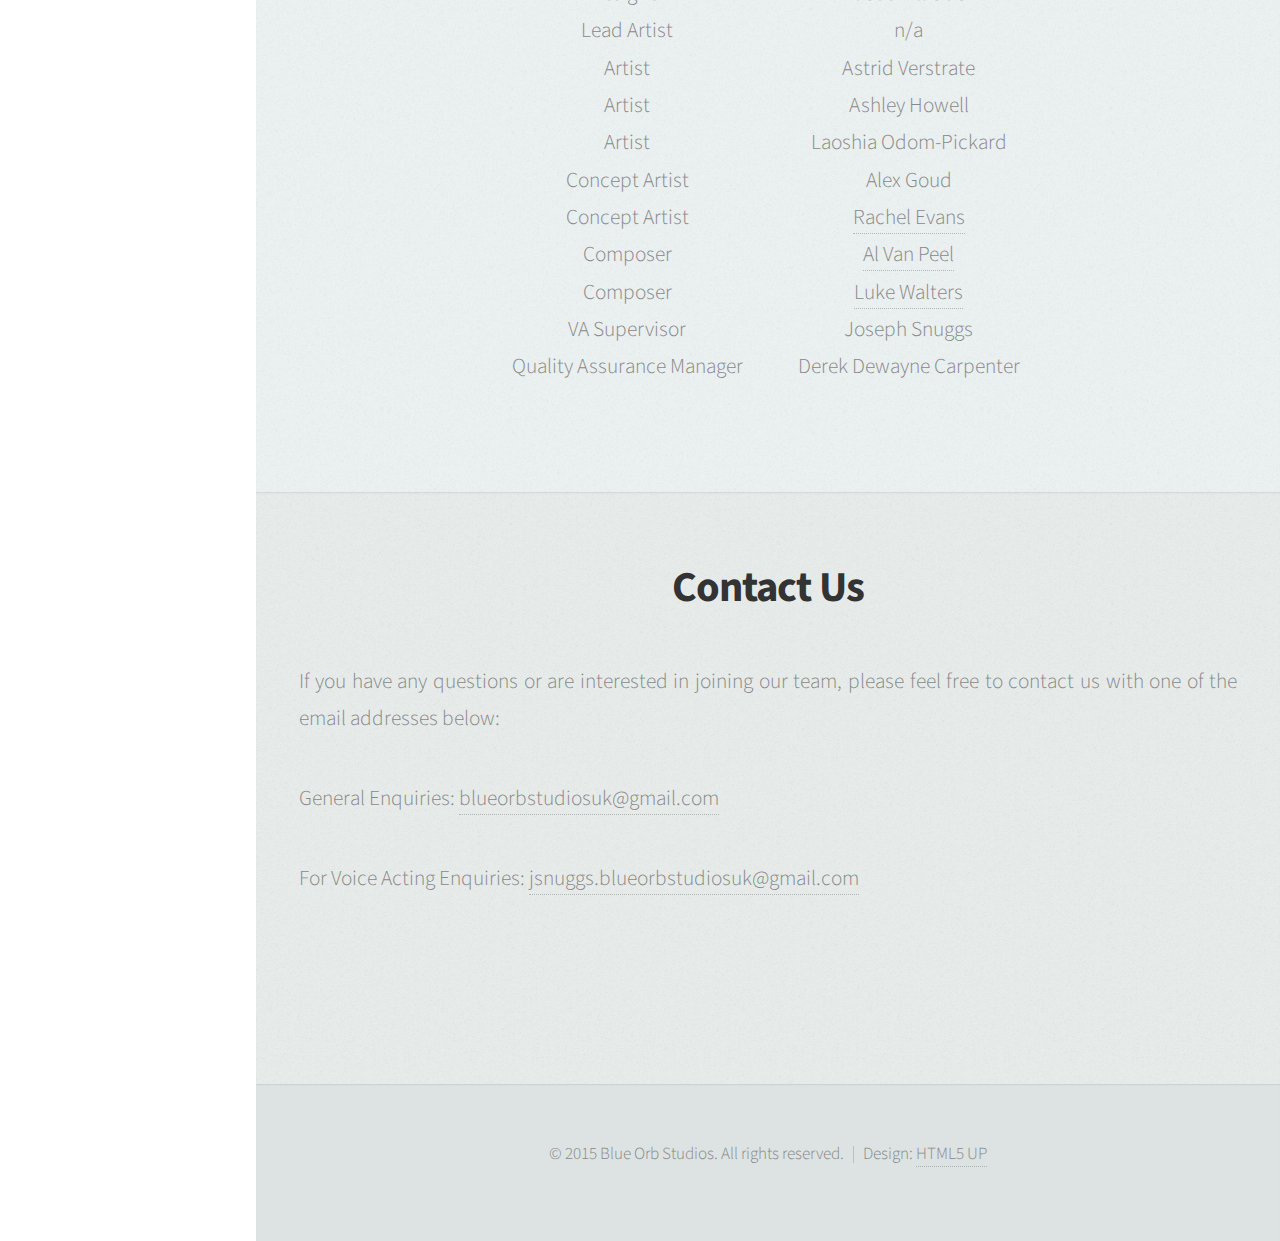
==== commit 2bd005fa: "Update" ====
--- a/index.html
+++ b/index.html
@@ -126,7 +126,7 @@
                               </tr>
                               <tr>
                                 <td>Artist</td>
-                                <td><a href="http://www.mryetilabs.com/" target="_new">Tony Enriquez</a></td>
+                                <td>Astrid Verstrate</td>
                               </tr>
                               <tr>
                                 <td>Artist</td>
@@ -143,10 +143,6 @@
                               <tr>
                                 <td>Concept Artist</td>
                                 <td><a href="http://rylitah.deviantart.com/" target="_new">Rachel Evans</a></td>
-                              </tr>
-                              <tr>
-                                <td>Concept Artist</td>
-                                <td>n/a</td>
                               </tr>
                               <tr>
                                 <td>Composer</td>
@@ -163,10 +159,9 @@
                                 <td>Joseph Snuggs</td>
                               </tr>
                               <tr>
-                                <td>Programmer</td>
-    <td><a href="https://plus.google.com/100856745252917947048/about/p/pub" target="_new">Exp LevelStep</a></td>
-                              </tr>
-                              
+                                <td>Quality Assurance Manager</td>
+                                <td>Derek Dewayne Carpenter</td>
+                              </tr>
                             </table>
 						</div>
 					</section>
--- a/assets/css/main.css
+++ b/assets/css/main.css
@@ -2041,6 +2041,7 @@
 			font-weight: 600;
 			font-size: 1em;
 			line-height: 1em;
+			text-align:right;
 		}
 
 		#logo p {
